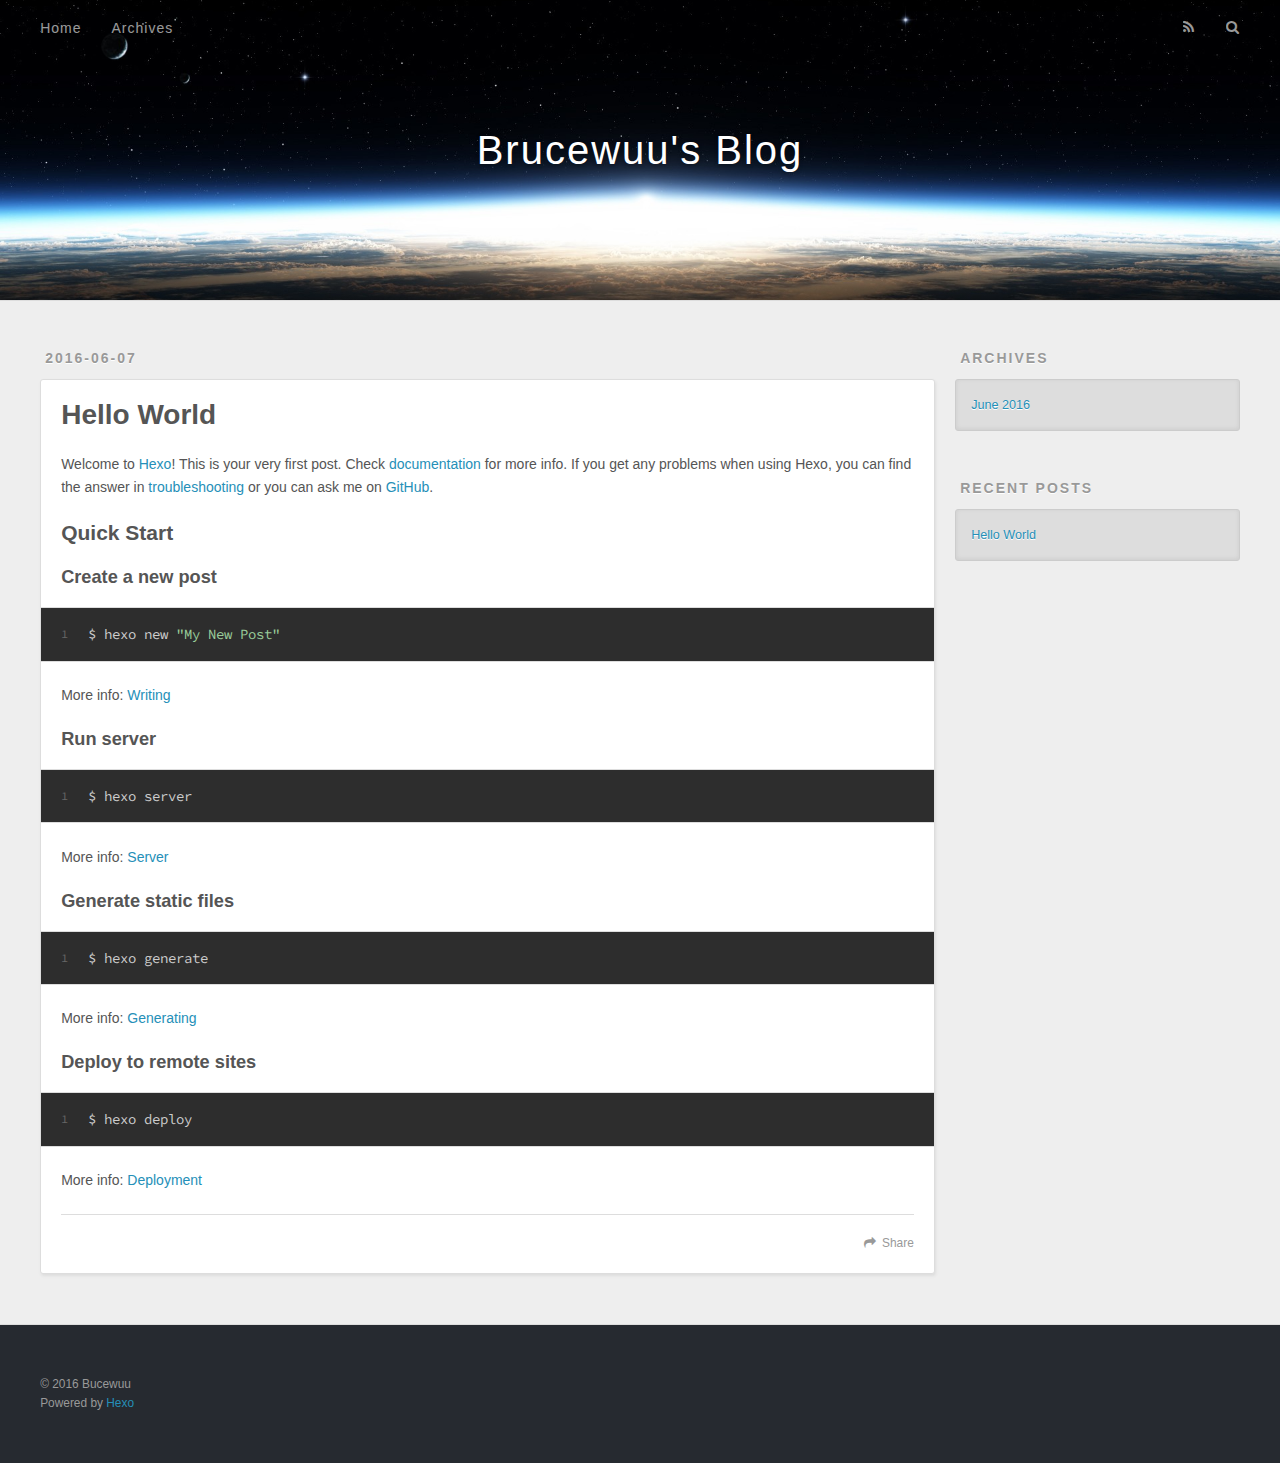
==== index.html @ 1125b3ed "Site updated: 2016-06-07 15:05:37" ====
<!DOCTYPE html>
<html>
<head>
  <meta charset="utf-8">
  
  <title>Brucewuu&#39;s Blog</title>
  <meta name="viewport" content="width=device-width, initial-scale=1, maximum-scale=1">
  <meta name="description">
<meta property="og:type" content="website">
<meta property="og:title" content="Brucewuu's Blog">
<meta property="og:url" content="http://yoursite.com/index.html">
<meta property="og:site_name" content="Brucewuu's Blog">
<meta property="og:description">
<meta name="twitter:card" content="summary">
<meta name="twitter:title" content="Brucewuu's Blog">
<meta name="twitter:description">
  
    <link rel="alternate" href="/atom.xml" title="Brucewuu&#39;s Blog" type="application/atom+xml">
  
  
    <link rel="icon" href="/favicon.png">
  
  
    <link href="//fonts.googleapis.com/css?family=Source+Code+Pro" rel="stylesheet" type="text/css">
  
  <link rel="stylesheet" href="/css/style.css">
  

</head>

<body>
  <div id="container">
    <div id="wrap">
      <header id="header">
  <div id="banner"></div>
  <div id="header-outer" class="outer">
    <div id="header-title" class="inner">
      <h1 id="logo-wrap">
        <a href="/" id="logo">Brucewuu&#39;s Blog</a>
      </h1>
      
    </div>
    <div id="header-inner" class="inner">
      <nav id="main-nav">
        <a id="main-nav-toggle" class="nav-icon"></a>
        
          <a class="main-nav-link" href="/">Home</a>
        
          <a class="main-nav-link" href="/archives">Archives</a>
        
      </nav>
      <nav id="sub-nav">
        
          <a id="nav-rss-link" class="nav-icon" href="/atom.xml" title="RSS Feed"></a>
        
        <a id="nav-search-btn" class="nav-icon" title="Search"></a>
      </nav>
      <div id="search-form-wrap">
        <form action="//google.com/search" method="get" accept-charset="UTF-8" class="search-form"><input type="search" name="q" results="0" class="search-form-input" placeholder="Search"><button type="submit" class="search-form-submit">&#xF002;</button><input type="hidden" name="sitesearch" value="http://yoursite.com"></form>
      </div>
    </div>
  </div>
</header>
      <div class="outer">
        <section id="main">
  
    <article id="post-hello-world" class="article article-type-post" itemscope itemprop="blogPost">
  <div class="article-meta">
    <a href="/2016/06/07/hello-world/" class="article-date">
  <time datetime="2016-06-07T06:41:32.000Z" itemprop="datePublished">2016-06-07</time>
</a>
    
  </div>
  <div class="article-inner">
    
    
      <header class="article-header">
        
  
    <h1 itemprop="name">
      <a class="article-title" href="/2016/06/07/hello-world/">Hello World</a>
    </h1>
  

      </header>
    
    <div class="article-entry" itemprop="articleBody">
      
        <p>Welcome to <a href="https://hexo.io/" target="_blank" rel="external">Hexo</a>! This is your very first post. Check <a href="https://hexo.io/docs/" target="_blank" rel="external">documentation</a> for more info. If you get any problems when using Hexo, you can find the answer in <a href="https://hexo.io/docs/troubleshooting.html" target="_blank" rel="external">troubleshooting</a> or you can ask me on <a href="https://github.com/hexojs/hexo/issues" target="_blank" rel="external">GitHub</a>.</p>
<h2 id="Quick-Start"><a href="#Quick-Start" class="headerlink" title="Quick Start"></a>Quick Start</h2><h3 id="Create-a-new-post"><a href="#Create-a-new-post" class="headerlink" title="Create a new post"></a>Create a new post</h3><figure class="highlight bash"><table><tr><td class="gutter"><pre><span class="line">1</span><br></pre></td><td class="code"><pre><span class="line">$ hexo new <span class="string">"My New Post"</span></span><br></pre></td></tr></table></figure>
<p>More info: <a href="https://hexo.io/docs/writing.html" target="_blank" rel="external">Writing</a></p>
<h3 id="Run-server"><a href="#Run-server" class="headerlink" title="Run server"></a>Run server</h3><figure class="highlight bash"><table><tr><td class="gutter"><pre><span class="line">1</span><br></pre></td><td class="code"><pre><span class="line">$ hexo server</span><br></pre></td></tr></table></figure>
<p>More info: <a href="https://hexo.io/docs/server.html" target="_blank" rel="external">Server</a></p>
<h3 id="Generate-static-files"><a href="#Generate-static-files" class="headerlink" title="Generate static files"></a>Generate static files</h3><figure class="highlight bash"><table><tr><td class="gutter"><pre><span class="line">1</span><br></pre></td><td class="code"><pre><span class="line">$ hexo generate</span><br></pre></td></tr></table></figure>
<p>More info: <a href="https://hexo.io/docs/generating.html" target="_blank" rel="external">Generating</a></p>
<h3 id="Deploy-to-remote-sites"><a href="#Deploy-to-remote-sites" class="headerlink" title="Deploy to remote sites"></a>Deploy to remote sites</h3><figure class="highlight bash"><table><tr><td class="gutter"><pre><span class="line">1</span><br></pre></td><td class="code"><pre><span class="line">$ hexo deploy</span><br></pre></td></tr></table></figure>
<p>More info: <a href="https://hexo.io/docs/deployment.html" target="_blank" rel="external">Deployment</a></p>

      
    </div>
    <footer class="article-footer">
      <a data-url="http://yoursite.com/2016/06/07/hello-world/" data-id="cip53qrwa0000p4lyoh56j1ea" class="article-share-link">Share</a>
      
      
    </footer>
  </div>
  
</article>


  

</section>
        
          <aside id="sidebar">
  
    

  
    

  
    
  
    
  <div class="widget-wrap">
    <h3 class="widget-title">Archives</h3>
    <div class="widget">
      <ul class="archive-list"><li class="archive-list-item"><a class="archive-list-link" href="/archives/2016/06/">June 2016</a></li></ul>
    </div>
  </div>


  
    
  <div class="widget-wrap">
    <h3 class="widget-title">Recent Posts</h3>
    <div class="widget">
      <ul>
        
          <li>
            <a href="/2016/06/07/hello-world/">Hello World</a>
          </li>
        
      </ul>
    </div>
  </div>

  
</aside>
        
      </div>
      <footer id="footer">
  
  <div class="outer">
    <div id="footer-info" class="inner">
      &copy; 2016 Bucewuu<br>
      Powered by <a href="http://hexo.io/" target="_blank">Hexo</a>
    </div>
  </div>
</footer>
    </div>
    <nav id="mobile-nav">
  
    <a href="/" class="mobile-nav-link">Home</a>
  
    <a href="/archives" class="mobile-nav-link">Archives</a>
  
</nav>
    

<script src="//ajax.googleapis.com/ajax/libs/jquery/2.0.3/jquery.min.js"></script>


  <link rel="stylesheet" href="/fancybox/jquery.fancybox.css">
  <script src="/fancybox/jquery.fancybox.pack.js"></script>


<script src="/js/script.js"></script>

  </div>
</body>
</html>
---- css/style.css ----
body {
  width: 100%;
}
body:before,
body:after {
  content: "";
  display: table;
}
body:after {
  clear: both;
}
html,
body,
div,
span,
applet,
object,
iframe,
h1,
h2,
h3,
h4,
h5,
h6,
p,
blockquote,
pre,
a,
abbr,
acronym,
address,
big,
cite,
code,
del,
dfn,
em,
img,
ins,
kbd,
q,
s,
samp,
small,
strike,
strong,
sub,
sup,
tt,
var,
dl,
dt,
dd,
ol,
ul,
li,
fieldset,
form,
label,
legend,
table,
caption,
tbody,
tfoot,
thead,
tr,
th,
td {
  margin: 0;
  padding: 0;
  border: 0;
  outline: 0;
  font-weight: inherit;
  font-style: inherit;
  font-family: inherit;
  font-size: 100%;
  vertical-align: baseline;
}
body {
  line-height: 1;
  color: #000;
  background: #fff;
}
ol,
ul {
  list-style: none;
}
table {
  border-collapse: separate;
  border-spacing: 0;
  vertical-align: middle;
}
caption,
th,
td {
  text-align: left;
  font-weight: normal;
  vertical-align: middle;
}
a img {
  border: none;
}
input,
button {
  margin: 0;
  padding: 0;
}
input::-moz-focus-inner,
button::-moz-focus-inner {
  border: 0;
  padding: 0;
}
@font-face {
  font-family: FontAwesome;
  font-style: normal;
  font-weight: normal;
  src: url("fonts/fontawesome-webfont.eot?v=#4.0.3");
  src: url("fonts/fontawesome-webfont.eot?#iefix&v=#4.0.3") format("embedded-opentype"), url("fonts/fontawesome-webfont.woff?v=#4.0.3") format("woff"), url("fonts/fontawesome-webfont.ttf?v=#4.0.3") format("truetype"), url("fonts/fontawesome-webfont.svg#fontawesomeregular?v=#4.0.3") format("svg");
}
html,
body,
#container {
  height: 100%;
}
body {
  background: #eee;
  font: 14px "Helvetica Neue", Helvetica, Arial, sans-serif;
  -webkit-text-size-adjust: 100%;
}
.outer {
  max-width: 1220px;
  margin: 0 auto;
  padding: 0 20px;
}
.outer:before,
.outer:after {
  content: "";
  display: table;
}
.outer:after {
  clear: both;
}
.inner {
  display: inline;
  float: left;
  width: 98.33333333333333%;
  margin: 0 0.833333333333333%;
}
.left,
.alignleft {
  float: left;
}
.right,
.alignright {
  float: right;
}
.clear {
  clear: both;
}
#container {
  position: relative;
}
.mobile-nav-on {
  overflow: hidden;
}
#wrap {
  height: 100%;
  width: 100%;
  position: absolute;
  top: 0;
  left: 0;
  -webkit-transition: 0.2s ease-out;
  -moz-transition: 0.2s ease-out;
  -ms-transition: 0.2s ease-out;
  transition: 0.2s ease-out;
  z-index: 1;
  background: #eee;
}
.mobile-nav-on #wrap {
  left: 280px;
}
@media screen and (min-width: 768px) {
  #main {
    display: inline;
    float: left;
    width: 73.33333333333333%;
    margin: 0 0.833333333333333%;
  }
}
.article-date,
.article-category-link,
.archive-year,
.widget-title {
  text-decoration: none;
  text-transform: uppercase;
  letter-spacing: 2px;
  color: #999;
  margin-bottom: 1em;
  margin-left: 5px;
  line-height: 1em;
  text-shadow: 0 1px #fff;
  font-weight: bold;
}
.article-inner,
.archive-article-inner {
  background: #fff;
  -webkit-box-shadow: 1px 2px 3px #ddd;
  box-shadow: 1px 2px 3px #ddd;
  border: 1px solid #ddd;
  -webkit-border-radius: 3px;
  border-radius: 3px;
}
.article-entry h1,
.widget h1 {
  font-size: 2em;
}
.article-entry h2,
.widget h2 {
  font-size: 1.5em;
}
.article-entry h3,
.widget h3 {
  font-size: 1.3em;
}
.article-entry h4,
.widget h4 {
  font-size: 1.2em;
}
.article-entry h5,
.widget h5 {
  font-size: 1em;
}
.article-entry h6,
.widget h6 {
  font-size: 1em;
  color: #999;
}
.article-entry hr,
.widget hr {
  border: 1px dashed #ddd;
}
.article-entry strong,
.widget strong {
  font-weight: bold;
}
.article-entry em,
.widget em,
.article-entry cite,
.widget cite {
  font-style: italic;
}
.article-entry sup,
.widget sup,
.article-entry sub,
.widget sub {
  font-size: 0.75em;
  line-height: 0;
  position: relative;
  vertical-align: baseline;
}
.article-entry sup,
.widget sup {
  top: -0.5em;
}
.article-entry sub,
.widget sub {
  bottom: -0.2em;
}
.article-entry small,
.widget small {
  font-size: 0.85em;
}
.article-entry acronym,
.widget acronym,
.article-entry abbr,
.widget abbr {
  border-bottom: 1px dotted;
}
.article-entry ul,
.widget ul,
.article-entry ol,
.widget ol,
.article-entry dl,
.widget dl {
  margin: 0 20px;
  line-height: 1.6em;
}
.article-entry ul ul,
.widget ul ul,
.article-entry ol ul,
.widget ol ul,
.article-entry ul ol,
.widget ul ol,
.article-entry ol ol,
.widget ol ol {
  margin-top: 0;
  margin-bottom: 0;
}
.article-entry ul,
.widget ul {
  list-style: disc;
}
.article-entry ol,
.widget ol {
  list-style: decimal;
}
.article-entry dt,
.widget dt {
  font-weight: bold;
}
#header {
  height: 300px;
  position: relative;
  border-bottom: 1px solid #ddd;
}
#header:before,
#header:after {
  content: "";
  position: absolute;
  left: 0;
  right: 0;
  height: 40px;
}
#header:before {
  top: 0;
  background: -webkit-linear-gradient(rgba(0,0,0,0.2), transparent);
  background: -moz-linear-gradient(rgba(0,0,0,0.2), transparent);
  background: -ms-linear-gradient(rgba(0,0,0,0.2), transparent);
  background: linear-gradient(rgba(0,0,0,0.2), transparent);
}
#header:after {
  bottom: 0;
  background: -webkit-linear-gradient(transparent, rgba(0,0,0,0.2));
  background: -moz-linear-gradient(transparent, rgba(0,0,0,0.2));
  background: -ms-linear-gradient(transparent, rgba(0,0,0,0.2));
  background: linear-gradient(transparent, rgba(0,0,0,0.2));
}
#header-outer {
  height: 100%;
  position: relative;
}
#header-inner {
  position: relative;
  overflow: hidden;
}
#banner {
  position: absolute;
  top: 0;
  left: 0;
  width: 100%;
  height: 100%;
  background: url("images/banner.jpg") center #000;
  -webkit-background-size: cover;
  -moz-background-size: cover;
  background-size: cover;
  z-index: -1;
}
#header-title {
  text-align: center;
  height: 40px;
  position: absolute;
  top: 50%;
  left: 0;
  margin-top: -20px;
}
#logo,
#subtitle {
  text-decoration: none;
  color: #fff;
  font-weight: 300;
  text-shadow: 0 1px 4px rgba(0,0,0,0.3);
}
#logo {
  font-size: 40px;
  line-height: 40px;
  letter-spacing: 2px;
}
#subtitle {
  font-size: 16px;
  line-height: 16px;
  letter-spacing: 1px;
}
#subtitle-wrap {
  margin-top: 16px;
}
#main-nav {
  float: left;
  margin-left: -15px;
}
.nav-icon,
.main-nav-link {
  float: left;
  color: #fff;
  opacity: 0.6;
  text-decoration: none;
  text-shadow: 0 1px rgba(0,0,0,0.2);
  -webkit-transition: opacity 0.2s;
  -moz-transition: opacity 0.2s;
  -ms-transition: opacity 0.2s;
  transition: opacity 0.2s;
  display: block;
  padding: 20px 15px;
}
.nav-icon:hover,
.main-nav-link:hover {
  opacity: 1;
}
.nav-icon {
  font-family: FontAwesome;
  text-align: center;
  font-size: 14px;
  width: 14px;
  height: 14px;
  padding: 20px 15px;
  position: relative;
  cursor: pointer;
}
.main-nav-link {
  font-weight: 300;
  letter-spacing: 1px;
}
@media screen and (max-width: 479px) {
  .main-nav-link {
    display: none;
  }
}
#main-nav-toggle {
  display: none;
}
#main-nav-toggle:before {
  content: "\f0c9";
}
@media screen and (max-width: 479px) {
  #main-nav-toggle {
    display: block;
  }
}
#sub-nav {
  float: right;
  margin-right: -15px;
}
#nav-rss-link:before {
  content: "\f09e";
}
#nav-search-btn:before {
  content: "\f002";
}
#search-form-wrap {
  position: absolute;
  top: 15px;
  width: 150px;
  height: 30px;
  right: -150px;
  opacity: 0;
  -webkit-transition: 0.2s ease-out;
  -moz-transition: 0.2s ease-out;
  -ms-transition: 0.2s ease-out;
  transition: 0.2s ease-out;
}
#search-form-wrap.on {
  opacity: 1;
  right: 0;
}
@media screen and (max-width: 479px) {
  #search-form-wrap {
    width: 100%;
    right: -100%;
  }
}
.search-form {
  position: absolute;
  top: 0;
  left: 0;
  right: 0;
  background: #fff;
  padding: 5px 15px;
  -webkit-border-radius: 15px;
  border-radius: 15px;
  -webkit-box-shadow: 0 0 10px rgba(0,0,0,0.3);
  box-shadow: 0 0 10px rgba(0,0,0,0.3);
}
.search-form-input {
  border: none;
  background: none;
  color: #555;
  width: 100%;
  font: 13px "Helvetica Neue", Helvetica, Arial, sans-serif;
  outline: none;
}
.search-form-input::-webkit-search-results-decoration,
.search-form-input::-webkit-search-cancel-button {
  -webkit-appearance: none;
}
.search-form-submit {
  position: absolute;
  top: 50%;
  right: 10px;
  margin-top: -7px;
  font: 13px FontAwesome;
  border: none;
  background: none;
  color: #bbb;
  cursor: pointer;
}
.search-form-submit:hover,
.search-form-submit:focus {
  color: #777;
}
.article {
  margin: 50px 0;
}
.article-inner {
  overflow: hidden;
}
.article-meta:before,
.article-meta:after {
  content: "";
  display: table;
}
.article-meta:after {
  clear: both;
}
.article-date {
  float: left;
}
.article-category {
  float: left;
  line-height: 1em;
  color: #ccc;
  text-shadow: 0 1px #fff;
  margin-left: 8px;
}
.article-category:before {
  content: "\2022";
}
.article-category-link {
  margin: 0 12px 1em;
}
.article-header {
  padding: 20px 20px 0;
}
.article-title {
  text-decoration: none;
  font-size: 2em;
  font-weight: bold;
  color: #555;
  line-height: 1.1em;
  -webkit-transition: color 0.2s;
  -moz-transition: color 0.2s;
  -ms-transition: color 0.2s;
  transition: color 0.2s;
}
a.article-title:hover {
  color: #258fb8;
}
.article-entry {
  color: #555;
  padding: 0 20px;
}
.article-entry:before,
.article-entry:after {
  content: "";
  display: table;
}
.article-entry:after {
  clear: both;
}
.article-entry p,
.article-entry table {
  line-height: 1.6em;
  margin: 1.6em 0;
}
.article-entry h1,
.article-entry h2,
.article-entry h3,
.article-entry h4,
.article-entry h5,
.article-entry h6 {
  font-weight: bold;
}
.article-entry h1,
.article-entry h2,
.article-entry h3,
.article-entry h4,
.article-entry h5,
.article-entry h6 {
  line-height: 1.1em;
  margin: 1.1em 0;
}
.article-entry a {
  color: #258fb8;
  text-decoration: none;
}
.article-entry a:hover {
  text-decoration: underline;
}
.article-entry ul,
.article-entry ol,
.article-entry dl {
  margin-top: 1.6em;
  margin-bottom: 1.6em;
}
.article-entry img,
.article-entry video {
  max-width: 100%;
  height: auto;
  display: block;
  margin: auto;
}
.article-entry iframe {
  border: none;
}
.article-entry table {
  width: 100%;
  border-collapse: collapse;
  border-spacing: 0;
}
.article-entry th {
  font-weight: bold;
  border-bottom: 3px solid #ddd;
  padding-bottom: 0.5em;
}
.article-entry td {
  border-bottom: 1px solid #ddd;
  padding: 10px 0;
}
.article-entry blockquote {
  font-family: Georgia, "Times New Roman", serif;
  font-size: 1.4em;
  margin: 1.6em 20px;
  text-align: center;
}
.article-entry blockquote footer {
  font-size: 14px;
  margin: 1.6em 0;
  font-family: "Helvetica Neue", Helvetica, Arial, sans-serif;
}
.article-entry blockquote footer cite:before {
  content: "—";
  padding: 0 0.5em;
}
.article-entry .pullquote {
  text-align: left;
  width: 45%;
  margin: 0;
}
.article-entry .pullquote.left {
  margin-left: 0.5em;
  margin-right: 1em;
}
.article-entry .pullquote.right {
  margin-right: 0.5em;
  margin-left: 1em;
}
.article-entry .caption {
  color: #999;
  display: block;
  font-size: 0.9em;
  margin-top: 0.5em;
  position: relative;
  text-align: center;
}
.article-entry .video-container {
  position: relative;
  padding-top: 56.25%;
  height: 0;
  overflow: hidden;
}
.article-entry .video-container iframe,
.article-entry .video-container object,
.article-entry .video-container embed {
  position: absolute;
  top: 0;
  left: 0;
  width: 100%;
  height: 100%;
  margin-top: 0;
}
.article-more-link a {
  display: inline-block;
  line-height: 1em;
  padding: 6px 15px;
  -webkit-border-radius: 15px;
  border-radius: 15px;
  background: #eee;
  color: #999;
  text-shadow: 0 1px #fff;
  text-decoration: none;
}
.article-more-link a:hover {
  background: #258fb8;
  color: #fff;
  text-decoration: none;
  text-shadow: 0 1px #1e7293;
}
.article-footer {
  font-size: 0.85em;
  line-height: 1.6em;
  border-top: 1px solid #ddd;
  padding-top: 1.6em;
  margin: 0 20px 20px;
}
.article-footer:before,
.article-footer:after {
  content: "";
  display: table;
}
.article-footer:after {
  clear: both;
}
.article-footer a {
  color: #999;
  text-decoration: none;
}
.article-footer a:hover {
  color: #555;
}
.article-tag-list-item {
  float: left;
  margin-right: 10px;
}
.article-tag-list-link:before {
  content: "#";
}
.article-comment-link {
  float: right;
}
.article-comment-link:before {
  content: "\f075";
  font-family: FontAwesome;
  padding-right: 8px;
}
.article-share-link {
  cursor: pointer;
  float: right;
  margin-left: 20px;
}
.article-share-link:before {
  content: "\f064";
  font-family: FontAwesome;
  padding-right: 6px;
}
#article-nav {
  position: relative;
}
#article-nav:before,
#article-nav:after {
  content: "";
  display: table;
}
#article-nav:after {
  clear: both;
}
@media screen and (min-width: 768px) {
  #article-nav {
    margin: 50px 0;
  }
  #article-nav:before {
    width: 8px;
    height: 8px;
    position: absolute;
    top: 50%;
    left: 50%;
    margin-top: -4px;
    margin-left: -4px;
    content: "";
    -webkit-border-radius: 50%;
    border-radius: 50%;
    background: #ddd;
    -webkit-box-shadow: 0 1px 2px #fff;
    box-shadow: 0 1px 2px #fff;
  }
}
.article-nav-link-wrap {
  text-decoration: none;
  text-shadow: 0 1px #fff;
  color: #999;
  -webkit-box-sizing: border-box;
  -moz-box-sizing: border-box;
  box-sizing: border-box;
  margin-top: 50px;
  text-align: center;
  display: block;
}
.article-nav-link-wrap:hover {
  color: #555;
}
@media screen and (min-width: 768px) {
  .article-nav-link-wrap {
    width: 50%;
    margin-top: 0;
  }
}
@media screen and (min-width: 768px) {
  #article-nav-newer {
    float: left;
    text-align: right;
    padding-right: 20px;
  }
}
@media screen and (min-width: 768px) {
  #article-nav-older {
    float: right;
    text-align: left;
    padding-left: 20px;
  }
}
.article-nav-caption {
  text-transform: uppercase;
  letter-spacing: 2px;
  color: #ddd;
  line-height: 1em;
  font-weight: bold;
}
#article-nav-newer .article-nav-caption {
  margin-right: -2px;
}
.article-nav-title {
  font-size: 0.85em;
  line-height: 1.6em;
  margin-top: 0.5em;
}
.article-share-box {
  position: absolute;
  display: none;
  background: #fff;
  -webkit-box-shadow: 1px 2px 10px rgba(0,0,0,0.2);
  box-shadow: 1px 2px 10px rgba(0,0,0,0.2);
  -webkit-border-radius: 3px;
  border-radius: 3px;
  margin-left: -145px;
  overflow: hidden;
  z-index: 1;
}
.article-share-box.on {
  display: block;
}
.article-share-input {
  width: 100%;
  background: none;
  -webkit-box-sizing: border-box;
  -moz-box-sizing: border-box;
  box-sizing: border-box;
  font: 14px "Helvetica Neue", Helvetica, Arial, sans-serif;
  padding: 0 15px;
  color: #555;
  outline: none;
  border: 1px solid #ddd;
  -webkit-border-radius: 3px 3px 0 0;
  border-radius: 3px 3px 0 0;
  height: 36px;
  line-height: 36px;
}
.article-share-links {
  background: #eee;
}
.article-share-links:before,
.article-share-links:after {
  content: "";
  display: table;
}
.article-share-links:after {
  clear: both;
}
.article-share-twitter,
.article-share-facebook,
.article-share-pinterest,
.article-share-google {
  width: 50px;
  height: 36px;
  display: block;
  float: left;
  position: relative;
  color: #999;
  text-shadow: 0 1px #fff;
}
.article-share-twitter:before,
.article-share-facebook:before,
.article-share-pinterest:before,
.article-share-google:before {
  font-size: 20px;
  font-family: FontAwesome;
  width: 20px;
  height: 20px;
  position: absolute;
  top: 50%;
  left: 50%;
  margin-top: -10px;
  margin-left: -10px;
  text-align: center;
}
.article-share-twitter:hover,
.article-share-facebook:hover,
.article-share-pinterest:hover,
.article-share-google:hover {
  color: #fff;
}
.article-share-twitter:before {
  content: "\f099";
}
.article-share-twitter:hover {
  background: #00aced;
  text-shadow: 0 1px #008abe;
}
.article-share-facebook:before {
  content: "\f09a";
}
.article-share-facebook:hover {
  background: #3b5998;
  text-shadow: 0 1px #2f477a;
}
.article-share-pinterest:before {
  content: "\f0d2";
}
.article-share-pinterest:hover {
  background: #cb2027;
  text-shadow: 0 1px #a21a1f;
}
.article-share-google:before {
  content: "\f0d5";
}
.article-share-google:hover {
  background: #dd4b39;
  text-shadow: 0 1px #be3221;
}
.article-gallery {
  background: #000;
  position: relative;
}
.article-gallery-photos {
  position: relative;
  overflow: hidden;
}
.article-gallery-img {
  display: none;
  max-width: 100%;
}
.article-gallery-img:first-child {
  display: block;
}
.article-gallery-img.loaded {
  position: absolute;
  display: block;
}
.article-gallery-img img {
  display: block;
  max-width: 100%;
  margin: 0 auto;
}
#comments {
  background: #fff;
  -webkit-box-shadow: 1px 2px 3px #ddd;
  box-shadow: 1px 2px 3px #ddd;
  padding: 20px;
  border: 1px solid #ddd;
  -webkit-border-radius: 3px;
  border-radius: 3px;
  margin: 50px 0;
}
#comments a {
  color: #258fb8;
}
.archives-wrap {
  margin: 50px 0;
}
.archives:before,
.archives:after {
  content: "";
  display: table;
}
.archives:after {
  clear: both;
}
.archive-year-wrap {
  margin-bottom: 1em;
}
.archives {
  -webkit-column-gap: 10px;
  -moz-column-gap: 10px;
  column-gap: 10px;
}
@media screen and (min-width: 480px) and (max-width: 767px) {
  .archives {
    -webkit-column-count: 2;
    -moz-column-count: 2;
    column-count: 2;
  }
}
@media screen and (min-width: 768px) {
  .archives {
    -webkit-column-count: 3;
    -moz-column-count: 3;
    column-count: 3;
  }
}
.archive-article {
  -webkit-column-break-inside: avoid;
  page-break-inside: avoid;
  overflow: hidden;
  break-inside: avoid-column;
}
.archive-article-inner {
  padding: 10px;
  margin-bottom: 15px;
}
.archive-article-title {
  text-decoration: none;
  font-weight: bold;
  color: #555;
  -webkit-transition: color 0.2s;
  -moz-transition: color 0.2s;
  -ms-transition: color 0.2s;
  transition: color 0.2s;
  line-height: 1.6em;
}
.archive-article-title:hover {
  color: #258fb8;
}
.archive-article-footer {
  margin-top: 1em;
}
.archive-article-date {
  color: #999;
  text-decoration: none;
  font-size: 0.85em;
  line-height: 1em;
  margin-bottom: 0.5em;
  display: block;
}
#page-nav {
  margin: 50px auto;
  background: #fff;
  -webkit-box-shadow: 1px 2px 3px #ddd;
  box-shadow: 1px 2px 3px #ddd;
  border: 1px solid #ddd;
  -webkit-border-radius: 3px;
  border-radius: 3px;
  text-align: center;
  color: #999;
  overflow: hidden;
}
#page-nav:before,
#page-nav:after {
  content: "";
  display: table;
}
#page-nav:after {
  clear: both;
}
#page-nav a,
#page-nav span {
  padding: 10px 20px;
  line-height: 1;
  height: 2ex;
}
#page-nav a {
  color: #999;
  text-decoration: none;
}
#page-nav a:hover {
  background: #999;
  color: #fff;
}
#page-nav .prev {
  float: left;
}
#page-nav .next {
  float: right;
}
#page-nav .page-number {
  display: inline-block;
}
@media screen and (max-width: 479px) {
  #page-nav .page-number {
    display: none;
  }
}
#page-nav .current {
  color: #555;
  font-weight: bold;
}
#page-nav .space {
  color: #ddd;
}
#footer {
  background: #262a30;
  padding: 50px 0;
  border-top: 1px solid #ddd;
  color: #999;
}
#footer a {
  color: #258fb8;
  text-decoration: none;
}
#footer a:hover {
  text-decoration: underline;
}
#footer-info {
  line-height: 1.6em;
  font-size: 0.85em;
}
.article-entry pre,
.article-entry .highlight {
  background: #2d2d2d;
  margin: 0 -20px;
  padding: 15px 20px;
  border-style: solid;
  border-color: #ddd;
  border-width: 1px 0;
  overflow: auto;
  color: #ccc;
  line-height: 22.400000000000002px;
}
.article-entry .highlight .gutter pre,
.article-entry .gist .gist-file .gist-data .line-numbers {
  color: #666;
  font-size: 0.85em;
}
.article-entry pre,
.article-entry code {
  font-family: "Source Code Pro", Consolas, Monaco, Menlo, Consolas, monospace;
}
.article-entry code {
  background: #eee;
  text-shadow: 0 1px #fff;
  padding: 0 0.3em;
}
.article-entry pre code {
  background: none;
  text-shadow: none;
  padding: 0;
}
.article-entry .highlight pre {
  border: none;
  margin: 0;
  padding: 0;
}
.article-entry .highlight table {
  margin: 0;
  width: auto;
}
.article-entry .highlight td {
  border: none;
  padding: 0;
}
.article-entry .highlight figcaption {
  font-size: 0.85em;
  color: #999;
  line-height: 1em;
  margin-bottom: 1em;
}
.article-entry .highlight figcaption:before,
.article-entry .highlight figcaption:after {
  content: "";
  display: table;
}
.article-entry .highlight figcaption:after {
  clear: both;
}
.article-entry .highlight figcaption a {
  float: right;
}
.article-entry .highlight .gutter pre {
  text-align: right;
  padding-right: 20px;
}
.article-entry .highlight .line {
  height: 22.400000000000002px;
}
.article-entry .gist {
  margin: 0 -20px;
  border-style: solid;
  border-color: #ddd;
  border-width: 1px 0;
  background: #2d2d2d;
  padding: 15px 20px 15px 0;
}
.article-entry .gist .gist-file {
  border: none;
  font-family: "Source Code Pro", Consolas, Monaco, Menlo, Consolas, monospace;
  margin: 0;
}
.article-entry .gist .gist-file .gist-data {
  background: none;
  border: none;
}
.article-entry .gist .gist-file .gist-data .line-numbers {
  background: none;
  border: none;
  padding: 0 20px 0 0;
}
.article-entry .gist .gist-file .gist-data .line-data {
  padding: 0 !important;
}
.article-entry .gist .gist-file .highlight {
  margin: 0;
  padding: 0;
  border: none;
}
.article-entry .gist .gist-file .gist-meta {
  background: #2d2d2d;
  color: #999;
  font: 0.85em "Helvetica Neue", Helvetica, Arial, sans-serif;
  text-shadow: 0 0;
  padding: 0;
  margin-top: 1em;
  margin-left: 20px;
}
.article-entry .gist .gist-file .gist-meta a {
  color: #258fb8;
  font-weight: normal;
}
.article-entry .gist .gist-file .gist-meta a:hover {
  text-decoration: underline;
}
pre .comment,
pre .title {
  color: #999;
}
pre .variable,
pre .attribute,
pre .tag,
pre .regexp,
pre .ruby .constant,
pre .xml .tag .title,
pre .xml .pi,
pre .xml .doctype,
pre .html .doctype,
pre .css .id,
pre .css .class,
pre .css .pseudo {
  color: #f2777a;
}
pre .number,
pre .preprocessor,
pre .built_in,
pre .literal,
pre .params,
pre .constant {
  color: #f99157;
}
pre .class,
pre .ruby .class .title,
pre .css .rules .attribute {
  color: #9c9;
}
pre .string,
pre .value,
pre .inheritance,
pre .header,
pre .ruby .symbol,
pre .xml .cdata {
  color: #9c9;
}
pre .css .hexcolor {
  color: #6cc;
}
pre .function,
pre .python .decorator,
pre .python .title,
pre .ruby .function .title,
pre .ruby .title .keyword,
pre .perl .sub,
pre .javascript .title,
pre .coffeescript .title {
  color: #69c;
}
pre .keyword,
pre .javascript .function {
  color: #c9c;
}
@media screen and (max-width: 479px) {
  #mobile-nav {
    position: absolute;
    top: 0;
    left: 0;
    width: 280px;
    height: 100%;
    background: #191919;
    border-right: 1px solid #fff;
  }
}
@media screen and (max-width: 479px) {
  .mobile-nav-link {
    display: block;
    color: #999;
    text-decoration: none;
    padding: 15px 20px;
    font-weight: bold;
  }
  .mobile-nav-link:hover {
    color: #fff;
  }
}
@media screen and (min-width: 768px) {
  #sidebar {
    display: inline;
    float: left;
    width: 23.333333333333332%;
    margin: 0 0.833333333333333%;
  }
}
.widget-wrap {
  margin: 50px 0;
}
.widget {
  color: #777;
  text-shadow: 0 1px #fff;
  background: #ddd;
  -webkit-box-shadow: 0 -1px 4px #ccc inset;
  box-shadow: 0 -1px 4px #ccc inset;
  border: 1px solid #ccc;
  padding: 15px;
  -webkit-border-radius: 3px;
  border-radius: 3px;
}
.widget a {
  color: #258fb8;
  text-decoration: none;
}
.widget a:hover {
  text-decoration: underline;
}
.widget ul ul,
.widget ol ul,
.widget dl ul,
.widget ul ol,
.widget ol ol,
.widget dl ol,
.widget ul dl,
.widget ol dl,
.widget dl dl {
  margin-left: 15px;
  list-style: disc;
}
.widget {
  line-height: 1.6em;
  word-wrap: break-word;
  font-size: 0.9em;
}
.widget ul,
.widget ol {
  list-style: none;
  margin: 0;
}
.widget ul ul,
.widget ol ul,
.widget ul ol,
.widget ol ol {
  margin: 0 20px;
}
.widget ul ul,
.widget ol ul {
  list-style: disc;
}
.widget ul ol,
.widget ol ol {
  list-style: decimal;
}
.category-list-count,
.tag-list-count,
.archive-list-count {
  padding-left: 5px;
  color: #999;
  font-size: 0.85em;
}
.category-list-count:before,
.tag-list-count:before,
.archive-list-count:before {
  content: "(";
}
.category-list-count:after,
.tag-list-count:after,
.archive-list-count:after {
  content: ")";
}
.tagcloud a {
  margin-right: 5px;
  display: inline-block;
}
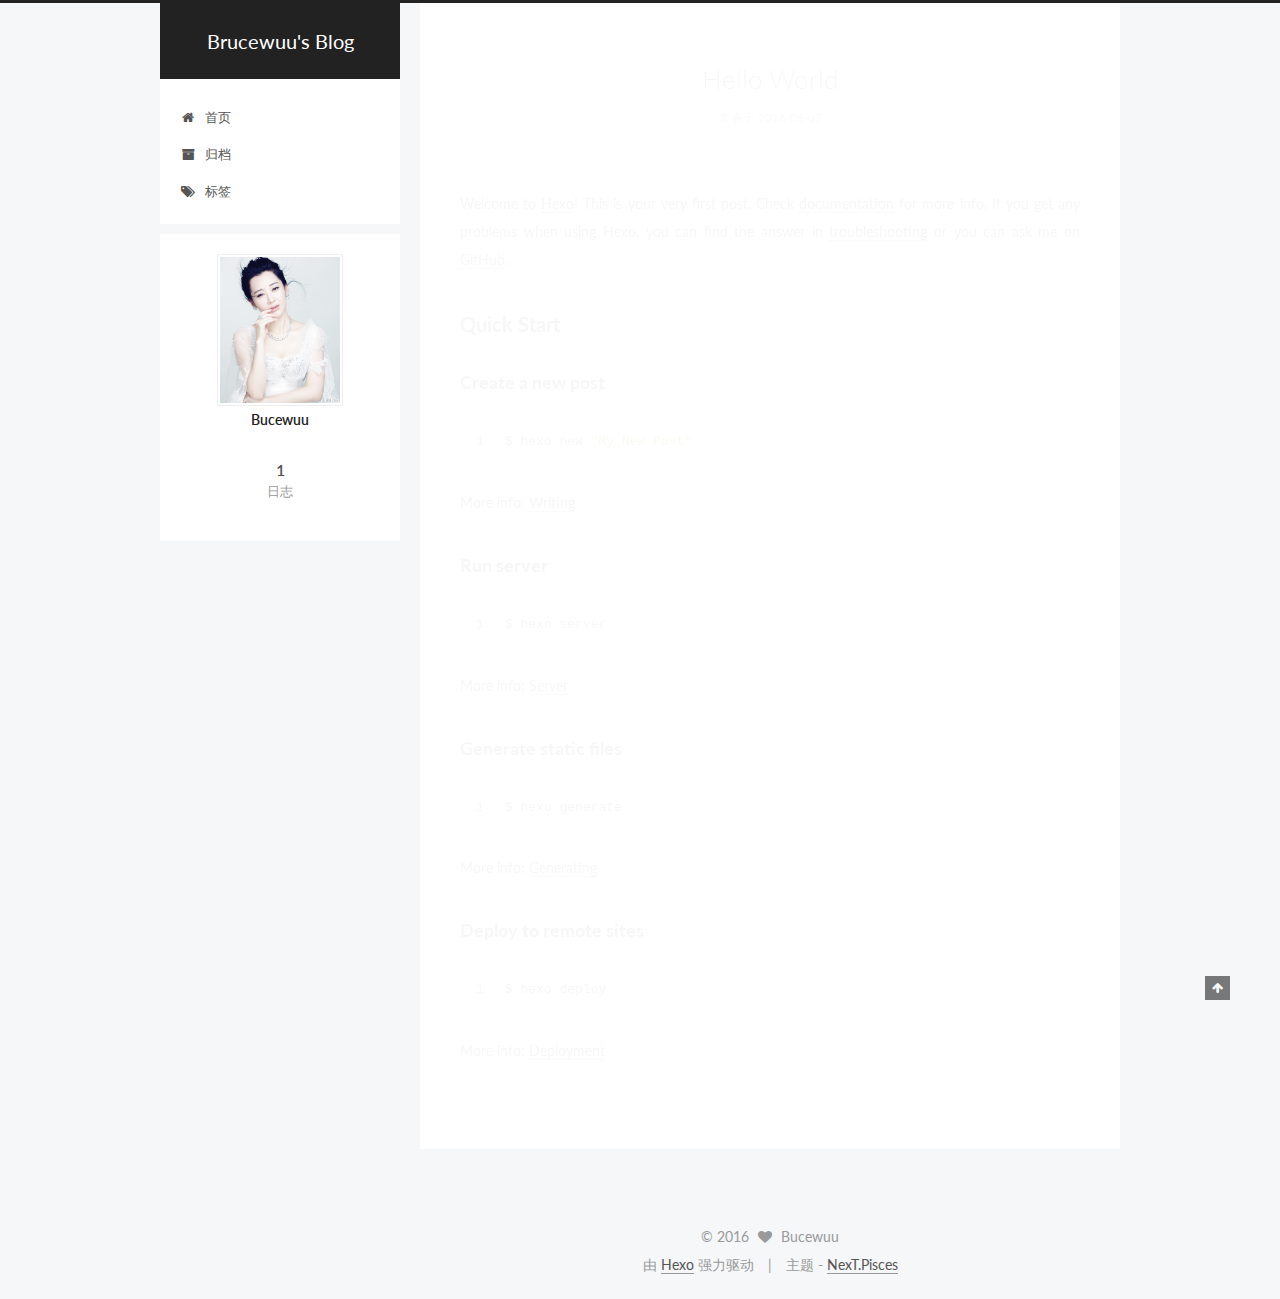
==== commit c10861bc: "Site updated: 2016-06-07 17:41:15" ====
--- a/index.html
+++ b/index.html
@@ -1,11 +1,90 @@
-<!DOCTYPE html>
-<html>
+<!doctype html>
+
+
+
+  
+
+
+<html class="theme-next pisces use-motion">
 <head>
-  <meta charset="utf-8">
-  
-  <title>Brucewuu&#39;s Blog</title>
-  <meta name="viewport" content="width=device-width, initial-scale=1, maximum-scale=1">
-  <meta name="description">
+  <meta charset="UTF-8"/>
+<meta http-equiv="X-UA-Compatible" content="IE=edge,chrome=1" />
+<meta name="viewport" content="width=device-width, initial-scale=1, maximum-scale=1"/>
+
+
+
+<meta http-equiv="Cache-Control" content="no-transform" />
+<meta http-equiv="Cache-Control" content="no-siteapp" />
+
+
+
+
+
+
+
+
+
+
+
+
+  
+  
+  <link href="/vendors/fancybox/source/jquery.fancybox.css?v=2.1.5" rel="stylesheet" type="text/css" />
+
+
+
+
+  
+  
+  
+  
+
+  
+    
+    
+  
+
+  
+
+  
+
+  
+
+  
+
+  
+    
+    
+    <link href="//fonts.googleapis.com/css?family=Lato:300,300italic,400,400italic,700,700italic&subset=latin,latin-ext" rel="stylesheet" type="text/css">
+  
+
+
+
+
+
+
+<link href="/vendors/font-awesome/css/font-awesome.min.css?v=4.4.0" rel="stylesheet" type="text/css" />
+
+<link href="/css/main.css?v=5.0.1" rel="stylesheet" type="text/css" />
+
+
+  <meta name="keywords" content="Hexo, NexT" />
+
+
+
+
+
+
+
+
+  <link rel="shortcut icon" type="image/x-icon" href="/favicon.ico?v=5.0.1" />
+
+
+
+
+
+
+<meta name="description">
 <meta property="og:type" content="website">
 <meta property="og:title" content="Brucewuu's Blog">
 <meta property="og:url" content="http://yoursite.com/index.html">
@@ -14,79 +93,196 @@
 <meta name="twitter:card" content="summary">
 <meta name="twitter:title" content="Brucewuu's Blog">
 <meta name="twitter:description">
-  
-    <link rel="alternate" href="/atom.xml" title="Brucewuu&#39;s Blog" type="application/atom+xml">
-  
-  
-    <link rel="icon" href="/favicon.png">
-  
-  
-    <link href="//fonts.googleapis.com/css?family=Source+Code+Pro" rel="stylesheet" type="text/css">
-  
-  <link rel="stylesheet" href="/css/style.css">
-  
-
+
+
+
+<script type="text/javascript" id="hexo.configuration">
+  var NexT = window.NexT || {};
+  var CONFIG = {
+    scheme: 'Pisces',
+    sidebar: {"position":"left","display":"post"},
+    fancybox: true,
+    motion: true,
+    duoshuo: {
+      userId: 0,
+      author: '博主'
+    }
+  };
+</script>
+
+
+
+
+  <link rel="canonical" href="http://yoursite.com/"/>
+
+  <title> Brucewuu's Blog </title>
 </head>
 
-<body>
-  <div id="container">
-    <div id="wrap">
-      <header id="header">
-  <div id="banner"></div>
-  <div id="header-outer" class="outer">
-    <div id="header-title" class="inner">
-      <h1 id="logo-wrap">
-        <a href="/" id="logo">Brucewuu&#39;s Blog</a>
-      </h1>
-      
-    </div>
-    <div id="header-inner" class="inner">
-      <nav id="main-nav">
-        <a id="main-nav-toggle" class="nav-icon"></a>
-        
-          <a class="main-nav-link" href="/">Home</a>
-        
-          <a class="main-nav-link" href="/archives">Archives</a>
-        
-      </nav>
-      <nav id="sub-nav">
-        
-          <a id="nav-rss-link" class="nav-icon" href="/atom.xml" title="RSS Feed"></a>
-        
-        <a id="nav-search-btn" class="nav-icon" title="Search"></a>
-      </nav>
-      <div id="search-form-wrap">
-        <form action="//google.com/search" method="get" accept-charset="UTF-8" class="search-form"><input type="search" name="q" results="0" class="search-form-input" placeholder="Search"><button type="submit" class="search-form-submit">&#xF002;</button><input type="hidden" name="sitesearch" value="http://yoursite.com"></form>
-      </div>
-    </div>
+<body itemscope itemtype="http://schema.org/WebPage" lang="zh-Hans">
+
+  
+
+
+
+
+
+
+
+
+
+
+  
+  
+    
+  
+
+  <div class="container one-collumn sidebar-position-left 
+   page-home 
+ ">
+    <div class="headband"></div>
+
+    <header id="header" class="header" itemscope itemtype="http://schema.org/WPHeader">
+      <div class="header-inner"><div class="site-meta ">
+  
+
+  <div class="custom-logo-site-title">
+    <a href="/"  class="brand" rel="start">
+      <span class="logo-line-before"><i></i></span>
+      <span class="site-title">Brucewuu's Blog</span>
+      <span class="logo-line-after"><i></i></span>
+    </a>
   </div>
-</header>
-      <div class="outer">
-        <section id="main">
-  
-    <article id="post-hello-world" class="article article-type-post" itemscope itemprop="blogPost">
-  <div class="article-meta">
-    <a href="/2016/06/07/hello-world/" class="article-date">
-  <time datetime="2016-06-07T06:41:32.000Z" itemprop="datePublished">2016-06-07</time>
-</a>
-    
-  </div>
-  <div class="article-inner">
-    
-    
-      <header class="article-header">
-        
-  
-    <h1 itemprop="name">
-      <a class="article-title" href="/2016/06/07/hello-world/">Hello World</a>
-    </h1>
-  
-
+  <p class="site-subtitle"></p>
+</div>
+
+<div class="site-nav-toggle">
+  <button>
+    <span class="btn-bar"></span>
+    <span class="btn-bar"></span>
+    <span class="btn-bar"></span>
+  </button>
+</div>
+
+<nav class="site-nav">
+  
+
+  
+    <ul id="menu" class="menu">
+      
+        
+        <li class="menu-item menu-item-home">
+          <a href="/" rel="section">
+            
+              <i class="menu-item-icon fa fa-fw fa-home"></i> <br />
+            
+            首页
+          </a>
+        </li>
+      
+        
+        <li class="menu-item menu-item-archives">
+          <a href="/archives" rel="section">
+            
+              <i class="menu-item-icon fa fa-fw fa-archive"></i> <br />
+            
+            归档
+          </a>
+        </li>
+      
+        
+        <li class="menu-item menu-item-tags">
+          <a href="/tags" rel="section">
+            
+              <i class="menu-item-icon fa fa-fw fa-tags"></i> <br />
+            
+            标签
+          </a>
+        </li>
+      
+
+      
+    </ul>
+  
+
+  
+</nav>
+
+ </div>
+    </header>
+
+    <main id="main" class="main">
+      <div class="main-inner">
+        <div class="content-wrap">
+          <div id="content" class="content">
+            
+  <section id="posts" class="posts-expand">
+    
+      
+
+  
+  
+
+  
+  
+  
+
+  <article class="post post-type-normal " itemscope itemtype="http://schema.org/Article">
+
+    
+      <header class="post-header">
+
+        
+        
+          <h1 class="post-title" itemprop="name headline">
+            
+            
+              
+                
+                <a class="post-title-link" href="/2016/06/07/hello-world/" itemprop="url">
+                  Hello World
+                </a>
+              
+            
+          </h1>
+        
+
+        <div class="post-meta">
+          <span class="post-time">
+            <span class="post-meta-item-icon">
+              <i class="fa fa-calendar-o"></i>
+            </span>
+            <span class="post-meta-item-text">发表于</span>
+            <time itemprop="dateCreated" datetime="2016-06-07T14:41:32+08:00" content="2016-06-07">
+              2016-06-07
+            </time>
+          </span>
+
+          
+
+          
+            
+          
+
+          
+
+          
+          
+
+          
+        </div>
       </header>
     
-    <div class="article-entry" itemprop="articleBody">
-      
-        <p>Welcome to <a href="https://hexo.io/" target="_blank" rel="external">Hexo</a>! This is your very first post. Check <a href="https://hexo.io/docs/" target="_blank" rel="external">documentation</a> for more info. If you get any problems when using Hexo, you can find the answer in <a href="https://hexo.io/docs/troubleshooting.html" target="_blank" rel="external">troubleshooting</a> or you can ask me on <a href="https://github.com/hexojs/hexo/issues" target="_blank" rel="external">GitHub</a>.</p>
+
+
+    <div class="post-body" itemprop="articleBody">
+
+      
+      
+
+      
+        
+          
+            <p>Welcome to <a href="https://hexo.io/" target="_blank" rel="external">Hexo</a>! This is your very first post. Check <a href="https://hexo.io/docs/" target="_blank" rel="external">documentation</a> for more info. If you get any problems when using Hexo, you can find the answer in <a href="https://hexo.io/docs/troubleshooting.html" target="_blank" rel="external">troubleshooting</a> or you can ask me on <a href="https://github.com/hexojs/hexo/issues" target="_blank" rel="external">GitHub</a>.</p>
 <h2 id="Quick-Start"><a href="#Quick-Start" class="headerlink" title="Quick Start"></a>Quick Start</h2><h3 id="Create-a-new-post"><a href="#Create-a-new-post" class="headerlink" title="Create a new post"></a>Create a new post</h3><figure class="highlight bash"><table><tr><td class="gutter"><pre><span class="line">1</span><br></pre></td><td class="code"><pre><span class="line">$ hexo new <span class="string">"My New Post"</span></span><br></pre></td></tr></table></figure>
 <p>More info: <a href="https://hexo.io/docs/writing.html" target="_blank" rel="external">Writing</a></p>
 <h3 id="Run-server"><a href="#Run-server" class="headerlink" title="Run server"></a>Run server</h3><figure class="highlight bash"><table><tr><td class="gutter"><pre><span class="line">1</span><br></pre></td><td class="code"><pre><span class="line">$ hexo server</span><br></pre></td></tr></table></figure>
@@ -96,88 +292,226 @@
 <h3 id="Deploy-to-remote-sites"><a href="#Deploy-to-remote-sites" class="headerlink" title="Deploy to remote sites"></a>Deploy to remote sites</h3><figure class="highlight bash"><table><tr><td class="gutter"><pre><span class="line">1</span><br></pre></td><td class="code"><pre><span class="line">$ hexo deploy</span><br></pre></td></tr></table></figure>
 <p>More info: <a href="https://hexo.io/docs/deployment.html" target="_blank" rel="external">Deployment</a></p>
 
+          
+        
       
     </div>
-    <footer class="article-footer">
-      <a data-url="http://yoursite.com/2016/06/07/hello-world/" data-id="cip53qrwa0000p4lyoh56j1ea" class="article-share-link">Share</a>
-      
+
+    <div>
+      
+    </div>
+
+    <div>
+      
+    </div>
+
+    <footer class="post-footer">
+      
+
+      
+
+      
+      
+        <div class="post-eof"></div>
       
     </footer>
-  </div>
-  
-</article>
-
-
-  
-
-</section>
-        
-          <aside id="sidebar">
-  
-    
-
-  
-    
-
-  
-    
-  
-    
-  <div class="widget-wrap">
-    <h3 class="widget-title">Archives</h3>
-    <div class="widget">
-      <ul class="archive-list"><li class="archive-list-item"><a class="archive-list-link" href="/archives/2016/06/">June 2016</a></li></ul>
+  </article>
+
+
+    
+  </section>
+
+  
+
+
+          </div>
+          
+
+
+          
+
+        </div>
+        
+          
+  
+  <div class="sidebar-toggle">
+    <div class="sidebar-toggle-line-wrap">
+      <span class="sidebar-toggle-line sidebar-toggle-line-first"></span>
+      <span class="sidebar-toggle-line sidebar-toggle-line-middle"></span>
+      <span class="sidebar-toggle-line sidebar-toggle-line-last"></span>
     </div>
   </div>
 
-
-  
-    
-  <div class="widget-wrap">
-    <h3 class="widget-title">Recent Posts</h3>
-    <div class="widget">
-      <ul>
-        
-          <li>
-            <a href="/2016/06/07/hello-world/">Hello World</a>
-          </li>
-        
-      </ul>
+  <aside id="sidebar" class="sidebar">
+    <div class="sidebar-inner">
+
+      
+
+      
+
+      <section class="site-overview sidebar-panel  sidebar-panel-active ">
+        <div class="site-author motion-element" itemprop="author" itemscope itemtype="http://schema.org/Person">
+          <img class="site-author-image" itemprop="image"
+               src="/uploads/xuqing.jpg"
+               alt="Bucewuu" />
+          <p class="site-author-name" itemprop="name">Bucewuu</p>
+          <p class="site-description motion-element" itemprop="description"></p>
+        </div>
+        <nav class="site-state motion-element">
+          <div class="site-state-item site-state-posts">
+            <a href="/archives">
+              <span class="site-state-item-count">1</span>
+              <span class="site-state-item-name">日志</span>
+            </a>
+          </div>
+
+          
+
+          
+
+        </nav>
+
+        
+
+        <div class="links-of-author motion-element">
+          
+        </div>
+
+        
+        
+
+        
+        
+
+      </section>
+
+      
+
+    </div>
+  </aside>
+
+
+        
+      </div>
+    </main>
+
+    <footer id="footer" class="footer">
+      <div class="footer-inner">
+        <div class="copyright" >
+  
+  &copy; 
+  <span itemprop="copyrightYear">2016</span>
+  <span class="with-love">
+    <i class="fa fa-heart"></i>
+  </span>
+  <span class="author" itemprop="copyrightHolder">Bucewuu</span>
+</div>
+
+<div class="powered-by">
+  由 <a class="theme-link" href="http://hexo.io">Hexo</a> 强力驱动
+</div>
+
+<div class="theme-info">
+  主题 -
+  <a class="theme-link" href="https://github.com/iissnan/hexo-theme-next">
+    NexT.Pisces
+  </a>
+</div>
+
+        
+
+        
+      </div>
+    </footer>
+
+    <div class="back-to-top">
+      <i class="fa fa-arrow-up"></i>
     </div>
   </div>
 
   
-</aside>
-        
-      </div>
-      <footer id="footer">
-  
-  <div class="outer">
-    <div id="footer-info" class="inner">
-      &copy; 2016 Bucewuu<br>
-      Powered by <a href="http://hexo.io/" target="_blank">Hexo</a>
-    </div>
-  </div>
-</footer>
-    </div>
-    <nav id="mobile-nav">
-  
-    <a href="/" class="mobile-nav-link">Home</a>
-  
-    <a href="/archives" class="mobile-nav-link">Archives</a>
-  
-</nav>
-    
-
-<script src="//ajax.googleapis.com/ajax/libs/jquery/2.0.3/jquery.min.js"></script>
-
-
-  <link rel="stylesheet" href="/fancybox/jquery.fancybox.css">
-  <script src="/fancybox/jquery.fancybox.pack.js"></script>
-
-
-<script src="/js/script.js"></script>
-
-  </div>
+
+<script type="text/javascript">
+  if (Object.prototype.toString.call(window.Promise) !== '[object Function]') {
+    window.Promise = null;
+  }
+</script>
+
+
+
+
+
+
+
+
+
+  
+
+
+
+  
+  <script type="text/javascript" src="/vendors/jquery/index.js?v=2.1.3"></script>
+
+  
+  <script type="text/javascript" src="/vendors/fastclick/lib/fastclick.min.js?v=1.0.6"></script>
+
+  
+  <script type="text/javascript" src="/vendors/jquery_lazyload/jquery.lazyload.js?v=1.9.7"></script>
+
+  
+  <script type="text/javascript" src="/vendors/velocity/velocity.min.js?v=1.2.1"></script>
+
+  
+  <script type="text/javascript" src="/vendors/velocity/velocity.ui.min.js?v=1.2.1"></script>
+
+  
+  <script type="text/javascript" src="/vendors/fancybox/source/jquery.fancybox.pack.js?v=2.1.5"></script>
+
+
+  
+
+
+  <script type="text/javascript" src="/js/src/utils.js?v=5.0.1"></script>
+
+  <script type="text/javascript" src="/js/src/motion.js?v=5.0.1"></script>
+
+
+
+  
+  
+
+
+  <script type="text/javascript" src="/js/src/affix.js?v=5.0.1"></script>
+
+  <script type="text/javascript" src="/js/src/schemes/pisces.js?v=5.0.1"></script>
+
+
+
+  
+
+  
+
+
+  <script type="text/javascript" src="/js/src/bootstrap.js?v=5.0.1"></script>
+
+
+
+  
+
+
+
+  
+
+
+
+
+  
+  
+  
+
+  
+
+  
+
 </body>
-</html>+</html>
--- a/css/main.css
+++ b/css/main.css
@@ -0,0 +1,2522 @@
+/* normalize.css v3.0.2 | MIT License | git.io/normalize */
+html {
+  font-family: sans-serif; /* 1 */
+  -ms-text-size-adjust: 100%; /* 2 */
+  -webkit-text-size-adjust: 100%; /* 2 */
+}
+body {
+  margin: 0;
+}
+article,
+aside,
+details,
+figcaption,
+figure,
+footer,
+header,
+hgroup,
+main,
+menu,
+nav,
+section,
+summary {
+  display: block;
+}
+audio,
+canvas,
+progress,
+video {
+  display: inline-block; /* 1 */
+  vertical-align: baseline; /* 2 */
+}
+audio:not([controls]) {
+  display: none;
+  height: 0;
+}
+[hidden],
+template {
+  display: none;
+}
+a {
+  background-color: transparent;
+}
+a:active,
+a:hover {
+  outline: 0;
+}
+abbr[title] {
+  border-bottom: 1px dotted;
+}
+b,
+strong {
+  font-weight: bold;
+}
+dfn {
+  font-style: italic;
+}
+h1 {
+  font-size: 2em;
+  margin: 0.67em 0;
+}
+mark {
+  background: #ff0;
+  color: #000;
+}
+small {
+  font-size: 80%;
+}
+sub,
+sup {
+  font-size: 75%;
+  line-height: 0;
+  position: relative;
+  vertical-align: baseline;
+}
+sup {
+  top: -0.5em;
+}
+sub {
+  bottom: -0.25em;
+}
+img {
+  border: 0;
+}
+svg:not(:root) {
+  overflow: hidden;
+}
+figure {
+  margin: 1em 40px;
+}
+hr {
+  -moz-box-sizing: content-box;
+  box-sizing: content-box;
+  height: 0;
+}
+pre {
+  overflow: auto;
+}
+code,
+kbd,
+pre,
+samp {
+  font-family: monospace, monospace;
+  font-size: 1em;
+}
+button,
+input,
+optgroup,
+select,
+textarea {
+  color: inherit; /* 1 */
+  font: inherit; /* 2 */
+  margin: 0; /* 3 */
+}
+button {
+  overflow: visible;
+}
+button,
+select {
+  text-transform: none;
+}
+button,
+html input[type="button"],
+input[type="reset"],
+input[type="submit"] {
+  -webkit-appearance: button; /* 2 */
+  cursor: pointer; /* 3 */
+}
+button[disabled],
+html input[disabled] {
+  cursor: default;
+}
+button::-moz-focus-inner,
+input::-moz-focus-inner {
+  border: 0;
+  padding: 0;
+}
+input {
+  line-height: normal;
+}
+input[type="checkbox"],
+input[type="radio"] {
+  box-sizing: border-box; /* 1 */
+  padding: 0; /* 2 */
+}
+input[type="number"]::-webkit-inner-spin-button,
+input[type="number"]::-webkit-outer-spin-button {
+  height: auto;
+}
+input[type="search"] {
+  -webkit-appearance: textfield; /* 1 */
+  -moz-box-sizing: content-box;
+  -webkit-box-sizing: content-box; /* 2 */
+  box-sizing: content-box;
+}
+input[type="search"]::-webkit-search-cancel-button,
+input[type="search"]::-webkit-search-decoration {
+  -webkit-appearance: none;
+}
+fieldset {
+  border: 1px solid #c0c0c0;
+  margin: 0 2px;
+  padding: 0.35em 0.625em 0.75em;
+}
+legend {
+  border: 0; /* 1 */
+  padding: 0; /* 2 */
+}
+textarea {
+  overflow: auto;
+}
+optgroup {
+  font-weight: bold;
+}
+table {
+  border-collapse: collapse;
+  border-spacing: 0;
+}
+td,
+th {
+  padding: 0;
+}
+::selection {
+  background: #262a30;
+  color: #fff;
+}
+body {
+  position: relative;
+  font-family: 'Lato', "PingFang SC", "Microsoft YaHei", sans-serif;
+  font-size: 14px;
+  line-height: 2;
+  color: #555;
+  background: #fff;
+}
+@media (max-width: 767px) {
+  body {
+    padding-right: 0 !important;
+  }
+}
+@media (min-width: 768px) and (max-width: 991px) {
+  body {
+    padding-right: 0 !important;
+  }
+}
+@media (min-width: 1600px) {
+  body {
+    font-size: 16px;
+  }
+}
+h1,
+h2,
+h3,
+h4,
+h5,
+h6 {
+  margin: 0;
+  padding: 0;
+  font-weight: bold;
+  line-height: 1.5;
+  font-family: 'Lato', "PingFang SC", "Microsoft YaHei", sans-serif;
+}
+h2,
+h3,
+h4,
+h5,
+h6 {
+  margin: 20px 0 15px;
+}
+h1 {
+  font-size: 22px;
+}
+@media (max-width: 767px) {
+  h1 {
+    font-size: 18px;
+  }
+}
+h2 {
+  font-size: 20px;
+}
+@media (max-width: 767px) {
+  h2 {
+    font-size: 16px;
+  }
+}
+h3 {
+  font-size: 18px;
+}
+@media (max-width: 767px) {
+  h3 {
+    font-size: 14px;
+  }
+}
+h4 {
+  font-size: 16px;
+}
+@media (max-width: 767px) {
+  h4 {
+    font-size: 12px;
+  }
+}
+h5 {
+  font-size: 14px;
+}
+@media (max-width: 767px) {
+  h5 {
+    font-size: 10px;
+  }
+}
+h6 {
+  font-size: 12px;
+}
+@media (max-width: 767px) {
+  h6 {
+    font-size: 8px;
+  }
+}
+p {
+  margin: 0 0 25px 0;
+}
+a {
+  color: #555;
+  text-decoration: none;
+  border-bottom: 1px solid #999;
+  word-wrap: break-word;
+}
+a:hover {
+  color: #222;
+  border-bottom-color: #222;
+}
+ul {
+  list-style: none;
+}
+blockquote {
+  margin: 0;
+  padding: 0;
+}
+img {
+  display: block;
+  margin: auto;
+  max-width: 100%;
+  height: auto;
+}
+hr {
+  margin: 40px 0;
+  height: 3px;
+  border: none;
+  background-color: #ddd;
+  background-image: repeating-linear-gradient(-45deg, #fff, #fff 4px, transparent 4px, transparent 8px);
+}
+blockquote {
+  padding: 0 15px;
+  color: #666;
+  border-left: 4px solid #ddd;
+}
+blockquote cite::before {
+  content: "-";
+  padding: 0 5px;
+}
+dt {
+  font-weight: 700;
+}
+dd {
+  margin: 0;
+  padding: 0;
+}
+.text-left {
+  text-align: left;
+}
+.text-center {
+  text-align: center;
+}
+.text-right {
+  text-align: right;
+}
+.text-justify {
+  text-align: justify;
+}
+.text-nowrap {
+  white-space: nowrap;
+}
+.text-lowercase {
+  text-transform: lowercase;
+}
+.text-uppercase {
+  text-transform: uppercase;
+}
+.text-capitalize {
+  text-transform: capitalize;
+}
+.center-block {
+  display: block;
+  margin-left: auto;
+  margin-right: auto;
+}
+.clearfix:before,
+.clearfix:after {
+  content: " ";
+  display: table;
+}
+.clearfix:after {
+  clear: both;
+}
+.pullquote {
+  width: 45%;
+}
+.pullquote.left {
+  float: left;
+  margin-left: 5px;
+  margin-right: 10px;
+}
+.pullquote.right {
+  float: right;
+  margin-left: 10px;
+  margin-right: 5px;
+}
+.affix.affix.affix {
+  position: fixed;
+}
+.translation {
+  margin-top: -20px;
+  font-size: 14px;
+  color: #999;
+}
+.scrollbar-measure {
+  width: 100px;
+  height: 100px;
+  overflow: scroll;
+  position: absolute;
+  top: -9999px;
+}
+.use-motion .motion-element {
+  opacity: 0;
+}
+#local-search-input {
+  padding: 3px;
+  border: none;
+  text-indent: 14px;
+  border-radius: 0;
+  width: 140px;
+  outline: none;
+  border-bottom: 1px solid #999;
+  background: inherit;
+  opacity: 0.5;
+}
+#local-search-input:focus {
+  opacity: 1;
+}
+.search-icon {
+  position: absolute;
+  top: 9px;
+}
+table {
+  margin: 20px 0;
+  width: 100%;
+  border-collapse: collapse;
+  border-spacing: 0;
+  border: 1px solid #ddd;
+  font-size: 14px;
+  table-layout: fixed;
+  word-wrap: break-all;
+}
+table>tbody>tr:nth-of-type(odd) {
+  background-color: #f9f9f9;
+}
+table>tbody>tr:hover {
+  background-color: #f5f5f5;
+}
+caption,
+th,
+td {
+  padding: 8px;
+  text-align: left;
+  vertical-align: middle;
+  font-weight: normal;
+}
+th,
+td {
+  border-bottom: 3px solid #ddd;
+  border-right: 1px solid #eee;
+}
+th {
+  padding-bottom: 10px;
+  font-weight: 700;
+}
+td {
+  border-bottom-width: 1px;
+}
+html,
+body {
+  height: 100%;
+}
+.container {
+  position: relative;
+  min-height: 100%;
+}
+.header-inner {
+  margin: 0 auto;
+  padding: 100px 0 70px;
+  width: 700px;
+}
+@media (min-width: 1600px) {
+  .container .header-inner {
+    width: 900px;
+  }
+}
+.main {
+  padding-bottom: 150px;
+}
+.main-inner {
+  margin: 0 auto;
+  width: 700px;
+}
+@media (min-width: 1600px) {
+  .container .main-inner {
+    width: 900px;
+  }
+}
+.footer {
+  position: absolute;
+  left: 0;
+  bottom: 0;
+  width: 100%;
+  min-height: 50px;
+}
+.footer-inner {
+  box-sizing: border-box;
+  margin: 20px auto;
+  width: 700px;
+}
+@media (min-width: 1600px) {
+  .container .footer-inner {
+    width: 900px;
+  }
+}
+pre,
+.highlight {
+  overflow: auto;
+  margin: 20px 0;
+  padding: 15px;
+  font-size: 13px;
+  color: #4d4d4c;
+  background: #f7f7f7;
+  line-height: 1.6;
+}
+pre,
+code {
+  font-family: consolas, Menlo, "PingFang SC", "Microsoft YaHei", monospace;
+}
+code {
+  padding: 2px 4px;
+  word-break: break-all;
+  color: #555;
+  background: #eee;
+  border-radius: 4px;
+  font-size: 13px;
+}
+pre code {
+  padding: 0;
+  color: #4d4d4c;
+  background: none;
+  text-shadow: none;
+}
+.highlight pre {
+  border: none;
+  margin: 0;
+  padding: 1px;
+}
+.highlight table {
+  margin: 0;
+  width: auto;
+  border: none;
+}
+.highlight td {
+  border: none;
+  padding: 0;
+}
+.highlight figcaption {
+  font-size: 1em;
+  color: #4d4d4c;
+  line-height: 1em;
+  margin-bottom: 1em;
+}
+.highlight figcaption:before,
+.highlight figcaption:after {
+  content: " ";
+  display: table;
+}
+.highlight figcaption:after {
+  clear: both;
+}
+.highlight figcaption a {
+  float: right;
+  color: #4d4d4c;
+}
+.highlight figcaption a:hover {
+  border-bottom-color: #4d4d4c;
+}
+.highlight .gutter pre {
+  color: #666;
+  text-align: right;
+  padding-right: 20px;
+}
+.highlight .line {
+  height: 20px;
+}
+.gist table {
+  width: auto;
+}
+.gist table td {
+  border: none;
+}
+pre .comment {
+  color: #8e908c;
+}
+pre .variable,
+pre .attribute,
+pre .tag,
+pre .regexp,
+pre .ruby .constant,
+pre .xml .tag .title,
+pre .xml .pi,
+pre .xml .doctype,
+pre .html .doctype,
+pre .css .id,
+pre .css .class,
+pre .css .pseudo {
+  color: #c82829;
+}
+pre .number,
+pre .preprocessor,
+pre .built_in,
+pre .literal,
+pre .params,
+pre .constant,
+pre .command {
+  color: #f5871f;
+}
+pre .ruby .class .title,
+pre .css .rules .attribute,
+pre .string,
+pre .value,
+pre .inheritance,
+pre .header,
+pre .ruby .symbol,
+pre .xml .cdata,
+pre .special,
+pre .number,
+pre .formula {
+  color: #718c00;
+}
+pre .title,
+pre .css .hexcolor {
+  color: #3e999f;
+}
+pre .function,
+pre .python .decorator,
+pre .python .title,
+pre .ruby .function .title,
+pre .ruby .title .keyword,
+pre .perl .sub,
+pre .javascript .title,
+pre .coffeescript .title {
+  color: #4271ae;
+}
+pre .keyword,
+pre .javascript .function {
+  color: #8959a8;
+}
+.full-image.full-image.full-image {
+  border: none;
+  max-width: 100%;
+  width: auto;
+  margin: 20px auto;
+}
+@media (min-width: 992px) {
+  .full-image.full-image.full-image {
+    max-width: none;
+    width: 126%;
+    margin: 0 -13%;
+  }
+}
+.blockquote-center,
+.page-home .post-type-quote blockquote,
+.page-post-detail .post-type-quote blockquote {
+  position: relative;
+  margin: 40px 0;
+  padding: 0;
+  border-left: none;
+  text-align: center;
+}
+.blockquote-center::before,
+.page-home .post-type-quote blockquote::before,
+.page-post-detail .post-type-quote blockquote::before,
+.blockquote-center::after,
+.page-home .post-type-quote blockquote::after,
+.page-post-detail .post-type-quote blockquote::after {
+  position: absolute;
+  content: ' ';
+  display: block;
+  width: 100%;
+  height: 24px;
+  opacity: 0.2;
+  background-repeat: no-repeat;
+  background-position: 0 -6px;
+  background-size: 22px 22px;
+}
+.blockquote-center::before,
+.page-home .post-type-quote blockquote::before,
+.page-post-detail .post-type-quote blockquote::before {
+  top: -20px;
+  background-image: url("../images/quote-l.svg");
+  border-top: 1px solid #ccc;
+}
+.blockquote-center::after,
+.page-home .post-type-quote blockquote::after,
+.page-post-detail .post-type-quote blockquote::after {
+  bottom: -20px;
+  background-image: url("../images/quote-r.svg");
+  border-bottom: 1px solid #ccc;
+  background-position: 100% 8px;
+}
+.blockquote-center p,
+.page-home .post-type-quote blockquote p,
+.page-post-detail .post-type-quote blockquote p,
+.blockquote-center div,
+.page-home .post-type-quote blockquote div,
+.page-post-detail .post-type-quote blockquote div {
+  text-align: center;
+}
+.post .post-body .group-picture img {
+  box-sizing: border-box;
+  padding: 0 3px;
+  border: none;
+}
+.post .group-picture-row {
+  overflow: hidden;
+  margin-top: 6px;
+}
+.post .group-picture-row:first-child {
+  margin-top: 0;
+}
+.post .group-picture-column {
+  float: left;
+}
+.page-post-detail .post-body .group-picture-column {
+  float: none;
+  margin-top: 10px;
+  width: auto !important;
+}
+.page-post-detail .post-body .group-picture-column img {
+  margin: 0 auto;
+}
+.page-archive .group-picture-container {
+  overflow: hidden;
+}
+.page-archive .group-picture-row {
+  float: left;
+}
+.page-archive .group-picture-row:first-child {
+  margin-top: 6px;
+}
+.page-archive .group-picture-column {
+  max-width: 150px;
+  max-height: 150px;
+}
+.btn {
+  display: inline-block;
+  padding: 0 20px;
+  font-size: 14px;
+  color: #fff;
+  background: #222;
+  border: 2px solid #555;
+  text-decoration: none;
+  border-radius: 0;
+  transition-property: background-color;
+  transition-duration: 0.2s;
+  transition-timing-function: ease-in-out;
+  transition-delay: 0s;
+}
+.btn:hover,
+.post-more-link .btn:hover {
+  border-color: #222;
+  color: #fff;
+  background: #222;
+}
+.btn-bar {
+  display: block;
+  width: 22px;
+  height: 2px;
+  background: #555;
+  border-radius: 1px;
+}
+.btn-bar+.btn-bar {
+  margin-top: 4px;
+}
+.pagination {
+  margin: 120px 0 40px;
+  text-align: center;
+  border-top: 1px solid #eee;
+}
+.page-number-basic,
+.pagination .prev,
+.pagination .next,
+.pagination .page-number,
+.pagination .space {
+  display: inline-block;
+  position: relative;
+  top: -1px;
+  margin: 0 10px;
+  padding: 0 10px;
+  line-height: 30px;
+}
+@media (max-width: 767px) {
+  .page-number-basic,
+  .pagination .prev,
+  .pagination .next,
+  .pagination .page-number,
+  .pagination .space {
+    margin: 0 5px;
+  }
+}
+.pagination .prev,
+.pagination .next,
+.pagination .page-number {
+  border-bottom: 0;
+  border-top: 1px solid #eee;
+  transition-property: border-color;
+  transition-duration: 0.2s;
+  transition-timing-function: ease-in-out;
+  transition-delay: 0s;
+}
+.pagination .prev:hover,
+.pagination .next:hover,
+.pagination .page-number:hover {
+  border-top-color: #222;
+}
+.pagination .space {
+  padding: 0;
+  margin: 0;
+}
+.pagination .prev {
+  margin-left: 0;
+}
+.pagination .next {
+  margin-right: 0;
+}
+.pagination .page-number.current {
+  color: #fff;
+  background: #ccc;
+  border-top-color: #ccc;
+}
+@media (max-width: 767px) {
+  .pagination {
+    border-top: none;
+  }
+  .pagination .prev,
+  .pagination .next,
+  .pagination .page-number {
+    margin-bottom: 10px;
+    border-top: 0;
+    border-bottom: 1px solid #eee;
+  }
+  .pagination .prev:hover,
+  .pagination .next:hover,
+  .pagination .page-number:hover {
+    border-bottom-color: #222;
+  }
+}
+.comments {
+  margin: 60px 20px 0;
+}
+.tag-cloud {
+  text-align: center;
+}
+.tag-cloud a {
+  display: inline-block;
+  margin: 10px;
+}
+.back-to-top {
+  box-sizing: border-box;
+  position: fixed;
+  bottom: -100px;
+  right: 50px;
+  z-index: 1050;
+  padding: 0 6px;
+  width: 25px;
+  background: #222;
+  font-size: 12px;
+  opacity: 0.6;
+  color: #fff;
+  cursor: pointer;
+  text-align: center;
+  -webkit-transform: translateZ(0);
+  transition-property: bottom;
+  transition-duration: 0.2s;
+  transition-timing-function: ease-in-out;
+  transition-delay: 0s;
+}
+@media (max-width: 767px) {
+  .back-to-top {
+    display: none;
+  }
+}
+@media (min-width: 768px) and (max-width: 991px) {
+  .back-to-top {
+    display: none;
+  }
+}
+.back-to-top.back-to-top-on {
+  bottom: 40px;
+}
+.header {
+  background: #fff;
+}
+.header-inner {
+  position: relative;
+}
+.headband {
+  height: 3px;
+  background: #222;
+}
+.site-meta {
+  margin: 0;
+  text-align: center;
+}
+@media (max-width: 767px) {
+  .site-meta {
+    text-align: center;
+  }
+}
+.brand {
+  position: relative;
+  display: inline-block;
+  padding: 0 40px;
+  color: #fff;
+  background: #222;
+  border-bottom: none;
+}
+.brand:hover {
+  color: #fff;
+}
+.logo {
+  display: inline-block;
+  margin-right: 5px;
+  line-height: 36px;
+  vertical-align: top;
+}
+.site-title {
+  display: inline-block;
+  vertical-align: top;
+  line-height: 36px;
+  font-size: 20px;
+  font-weight: normal;
+  font-family: 'Lato', "PingFang SC", "Microsoft YaHei", sans-serif;
+}
+.site-subtitle {
+  margin-top: 10px;
+  font-size: 13px;
+  color: #ddd;
+}
+.use-motion .brand {
+  opacity: 0;
+}
+.use-motion .logo,
+.use-motion .site-title,
+.use-motion .site-subtitle {
+  opacity: 0;
+  position: relative;
+  top: -10px;
+}
+.site-nav-toggle {
+  display: none;
+  position: absolute;
+  top: 10px;
+  left: 10px;
+}
+@media (max-width: 767px) {
+  .site-nav-toggle {
+    display: block;
+  }
+}
+.site-nav-toggle button {
+  margin-top: 2px;
+  padding: 9px 10px;
+  background: transparent;
+  border: none;
+}
+@media (max-width: 767px) {
+  .site-nav {
+    display: none;
+    margin: 0 -10px;
+    padding: 0 10px;
+    clear: both;
+    border-top: 1px solid #ddd;
+  }
+}
+@media (min-width: 768px) and (max-width: 991px) {
+  .site-nav {
+    display: block !important;
+  }
+}
+@media (min-width: 992px) {
+  .site-nav {
+    display: block !important;
+  }
+}
+.menu {
+  margin-top: 20px;
+  padding-left: 0;
+  text-align: center;
+}
+.menu .menu-item {
+  display: inline-block;
+  margin: 0 10px;
+}
+@media screen and (max-width: 767px) {
+  .menu .menu-item {
+    margin-top: 10px;
+  }
+}
+.menu .menu-item a {
+  display: block;
+  font-size: 13px;
+  text-transform: capitalize;
+  line-height: inherit;
+  border-bottom: 1px solid transparent;
+  transition-property: border-color;
+  transition-duration: 0.2s;
+  transition-timing-function: ease-in-out;
+  transition-delay: 0s;
+}
+.menu .menu-item a:hover,
+.menu-item-active a {
+  border-bottom-color: #222;
+}
+.menu .menu-item .fa {
+  margin-right: 5px;
+}
+.use-motion .menu-item {
+  opacity: 0;
+}
+.post-body {
+  font-family: 'Lato', "PingFang SC", "Microsoft YaHei", sans-serif;
+}
+@media (max-width: 767px) {
+  .post-body {
+    word-break: break-word;
+  }
+}
+.post-body .fancybox img {
+  display: block !important;
+  margin: 0 auto;
+  cursor: pointer;
+  cursor: zoom-in;
+  cursor: -webkit-zoom-in;
+}
+.post-body .image-caption,
+.post-body .figure .caption {
+  margin: 10px auto 15px;
+  text-align: center;
+  font-size: 14px;
+  color: #999;
+  font-weight: bold;
+  line-height: 1;
+}
+.post-sticky-flag {
+  display: inline-block;
+  font-size: 16px;
+  -ms-transform: rotate(30deg);
+  -webkit-transform: rotate(30deg);
+  -moz-transform: rotate(30deg);
+  -ms-transform: rotate(30deg);
+  -o-transform: rotate(30deg);
+  transform: rotate(30deg);
+}
+.posts-expand {
+  padding-top: 40px;
+}
+@media (max-width: 767px) {
+  .posts-expand {
+    margin: 0 20px;
+  }
+  .post-body pre,
+  .post-body .highlight {
+    padding: 10px;
+  }
+  .post-body pre .gutter pre,
+  .post-body .highlight .gutter pre {
+    padding-right: 10px;
+  }
+}
+@media (min-width: 992px) {
+  .posts-expand .post-body {
+    text-align: justify;
+  }
+}
+.posts-expand .post-body h2,
+.posts-expand .post-body h3,
+.posts-expand .post-body h4,
+.posts-expand .post-body h5,
+.posts-expand .post-body h6 {
+  padding-top: 10px;
+}
+.posts-expand .post-body h2 .header-anchor,
+.posts-expand .post-body h3 .header-anchor,
+.posts-expand .post-body h4 .header-anchor,
+.posts-expand .post-body h5 .header-anchor,
+.posts-expand .post-body h6 .header-anchor {
+  float: right;
+  margin-left: 10px;
+  color: #ccc;
+  border-bottom-style: none;
+  visibility: hidden;
+}
+.posts-expand .post-body h2 .header-anchor:hover,
+.posts-expand .post-body h3 .header-anchor:hover,
+.posts-expand .post-body h4 .header-anchor:hover,
+.posts-expand .post-body h5 .header-anchor:hover,
+.posts-expand .post-body h6 .header-anchor:hover {
+  color: inherit;
+}
+.posts-expand .post-body h2:hover .header-anchor,
+.posts-expand .post-body h3:hover .header-anchor,
+.posts-expand .post-body h4:hover .header-anchor,
+.posts-expand .post-body h5:hover .header-anchor,
+.posts-expand .post-body h6:hover .header-anchor {
+  visibility: visible;
+}
+.posts-expand .post-body ul li {
+  list-style: circle;
+}
+.posts-expand .post-body img {
+  box-sizing: border-box;
+  margin: auto;
+  padding: 3px;
+  border: 1px solid #ddd;
+}
+.posts-expand .fancybox img {
+  margin: 0 auto;
+}
+@media (max-width: 767px) {
+  .posts-collapse {
+    margin: 0 20px;
+  }
+  .posts-collapse .post-title,
+  .posts-collapse .post-meta {
+    display: block;
+    width: auto;
+    text-align: left;
+  }
+}
+.posts-collapse {
+  position: relative;
+  z-index: 1010;
+  margin-left: 55px;
+}
+.posts-collapse::after {
+  content: " ";
+  position: absolute;
+  top: 20px;
+  left: 0;
+  margin-left: -2px;
+  width: 4px;
+  height: 100%;
+  background: #f5f5f5;
+  z-index: -1;
+}
+@media (max-width: 767px) {
+  .posts-collapse {
+    margin: 0 20px;
+  }
+}
+.posts-collapse .collection-title {
+  position: relative;
+  margin: 60px 0;
+}
+.posts-collapse .collection-title h2 {
+  margin-left: 20px;
+}
+.posts-collapse .collection-title small {
+  color: #bbb;
+}
+.posts-collapse .collection-title::before {
+  content: " ";
+  position: absolute;
+  left: 0;
+  top: 50%;
+  margin-left: -4px;
+  margin-top: -4px;
+  width: 8px;
+  height: 8px;
+  background: #bbb;
+  border-radius: 50%;
+}
+.posts-collapse .post {
+  margin: 30px 0;
+}
+.posts-collapse .post-header {
+  position: relative;
+  transition-duration: 0.2s;
+  transition-timing-function: ease-in-out;
+  transition-delay: 0s;
+  transition-property: border;
+  border-bottom: 1px dashed #ccc;
+}
+.posts-collapse .post-header::before {
+  content: " ";
+  position: absolute;
+  left: 0;
+  top: 12px;
+  width: 6px;
+  height: 6px;
+  margin-left: -4px;
+  background: #bbb;
+  border-radius: 50%;
+  border: 1px solid #fff;
+  transition-duration: 0.2s;
+  transition-timing-function: ease-in-out;
+  transition-delay: 0s;
+  transition-property: background;
+}
+.posts-collapse .post-header:hover {
+  border-bottom-color: #666;
+}
+.posts-collapse .post-header:hover::before {
+  background: #222;
+}
+.posts-collapse .post-meta {
+  position: absolute;
+  font-size: 12px;
+  left: 20px;
+  top: 5px;
+}
+.posts-collapse .post-comments-count {
+  display: none;
+}
+.posts-collapse .post-title {
+  margin-left: 60px;
+  font-size: 16px;
+  font-weight: normal;
+  line-height: inherit;
+}
+.posts-collapse .post-title::after {
+  margin-left: 3px;
+  opacity: 0.6;
+}
+.posts-collapse .post-title a {
+  color: #666;
+  border-bottom: none;
+}
+.page-home .post-type-quote .post-header,
+.page-post-detail .post-type-quote .post-header,
+.page-home .post-type-quote .post-tags,
+.page-post-detail .post-type-quote .post-tags {
+  display: none;
+}
+.posts-expand .post-title {
+  font-size: 26px;
+  text-align: center;
+  word-break: break-word;
+  font-weight: 300;
+}
+@media (max-width: 767px) {
+  .posts-expand .post-title {
+    font-size: 22px;
+  }
+}
+.posts-expand .post-title-link {
+  display: inline-block;
+  position: relative;
+  color: #555;
+  border-bottom: none;
+  line-height: 1.2;
+  vertical-align: top;
+}
+.posts-expand .post-title-link::before {
+  content: "";
+  position: absolute;
+  width: 100%;
+  height: 2px;
+  bottom: 0;
+  left: 0;
+  background-color: #000;
+  visibility: hidden;
+  -webkit-transform: scaleX(0);
+  -moz-transform: scaleX(0);
+  -ms-transform: scaleX(0);
+  -o-transform: scaleX(0);
+  transform: scaleX(0);
+  transition-duration: 0.2s;
+  transition-timing-function: ease-in-out;
+  transition-delay: 0s;
+}
+.posts-expand .post-title-link:hover::before {
+  visibility: visible;
+  -webkit-transform: scaleX(1);
+  -moz-transform: scaleX(1);
+  -ms-transform: scaleX(1);
+  -o-transform: scaleX(1);
+  transform: scaleX(1);
+}
+.posts-expand .post-title-link .fa {
+  font-size: 16px;
+}
+.posts-expand .post-meta {
+  margin: 3px 0 60px 0;
+  color: #999;
+  font-family: 'Lato', "PingFang SC", "Microsoft YaHei", sans-serif;
+  font-size: 12px;
+  text-align: center;
+}
+.posts-expand .post-meta .post-category-list {
+  display: inline-block;
+  margin: 0;
+  padding: 3px;
+}
+.posts-expand .post-meta .post-category-list-link {
+  color: #999;
+}
+.post-meta-item-icon {
+  display: none;
+  margin-right: 3px;
+}
+@media (min-width: 768px) and (max-width: 991px) {
+  .post-meta-item-icon {
+    display: inline-block;
+  }
+}
+@media (max-width: 767px) {
+  .post-meta-item-icon {
+    display: inline-block;
+  }
+}
+@media (min-width: 768px) and (max-width: 991px) {
+  .post-meta-item-text {
+    display: none;
+  }
+}
+@media (max-width: 767px) {
+  .post-meta-item-text {
+    display: none;
+  }
+}
+@media (max-width: 767px) {
+  .posts-expand .post-comments-count {
+    display: none;
+  }
+}
+.post-more-link {
+  margin-top: 50px;
+}
+.post-more-link .btn {
+  color: #555;
+  font-size: 14px;
+  background: #fff;
+  border-radius: 2px;
+  line-height: 2;
+}
+.posts-expand .post-tags {
+  margin-top: 40px;
+  text-align: center;
+}
+.posts-expand .post-tags a {
+  display: inline-block;
+  margin-right: 10px;
+  font-size: 13px;
+}
+.post-nav {
+  overflow: hidden;
+  margin-top: 60px;
+  padding: 10px;
+  white-space: nowrap;
+  border-top: 1px solid #eee;
+}
+.post-nav-item {
+  display: inline-block;
+  width: 50%;
+  white-space: normal;
+}
+.post-nav-item a {
+  position: relative;
+  display: inline-block;
+  line-height: 25px;
+  font-size: 14px;
+  color: #555;
+  border-bottom: none;
+}
+.post-nav-item a:hover {
+  color: #222;
+  border-bottom: none;
+}
+.post-nav-item a:active {
+  top: 2px;
+}
+.post-nav-item a i {
+  font-size: 12px;
+}
+.post-nav-prev {
+  text-align: right;
+}
+.posts-expand .post-eof {
+  display: block;
+  margin: 80px auto 60px;
+  width: 8%;
+  height: 1px;
+  background: #ccc;
+  text-align: center;
+}
+.post:last-child .post-eof.post-eof.post-eof {
+  display: none;
+}
+.post-gallery {
+  display: table;
+  table-layout: fixed;
+  width: 100%;
+  border-collapse: separate;
+}
+.post-gallery-row {
+  display: table-row;
+}
+.post-gallery .post-gallery-img {
+  display: table-cell;
+  text-align: center;
+  vertical-align: middle;
+  border: none;
+}
+.post-gallery .post-gallery-img img {
+  max-width: 100%;
+  max-height: 100%;
+  border: none;
+}
+.fancybox-close,
+.fancybox-close:hover {
+  border: none;
+}
+.sidebar {
+  position: fixed;
+  right: 0;
+  top: 0;
+  bottom: 0;
+  width: 0;
+  z-index: 1040;
+  box-shadow: inset 0 2px 6px #000;
+  background: #222;
+  -webkit-transform: translateZ(0);
+}
+.sidebar a {
+  color: #999;
+  border-bottom-color: #555;
+}
+.sidebar a:hover {
+  color: #eee;
+}
+@media (min-width: 768px) and (max-width: 991px) {
+  .sidebar {
+    display: none !important;
+  }
+}
+@media (max-width: 767px) {
+  .sidebar {
+    display: none !important;
+  }
+}
+.sidebar-inner {
+  position: relative;
+  padding: 20px 10px;
+  color: #999;
+  text-align: center;
+}
+.sidebar-toggle {
+  position: fixed;
+  right: 50px;
+  bottom: 45px;
+  width: 15px;
+  height: 15px;
+  padding: 5px;
+  background: #222;
+  line-height: 0;
+  z-index: 1050;
+  cursor: pointer;
+  -webkit-transform: translateZ(0);
+}
+@media (min-width: 768px) and (max-width: 991px) {
+  .sidebar-toggle {
+    display: none;
+  }
+}
+@media (max-width: 767px) {
+  .sidebar-toggle {
+    display: none;
+  }
+}
+.sidebar-toggle-line {
+  position: relative;
+  display: inline-block;
+  vertical-align: top;
+  height: 2px;
+  width: 100%;
+  background: #fff;
+  margin-top: 3px;
+}
+.sidebar-toggle-line:first-child {
+  margin-top: 0;
+}
+.site-author-image {
+  display: block;
+  margin: 0 auto;
+  padding: 2px;
+  max-width: 120px;
+  height: auto;
+  border: 1px solid #eee;
+}
+.site-author-name {
+  margin: 0;
+  text-align: center;
+  color: #222;
+  font-weight: 600;
+}
+.site-description {
+  margin-top: 0;
+  text-align: center;
+  font-size: 13px;
+  color: #999;
+}
+.site-state {
+  overflow: hidden;
+  line-height: 1.4;
+  white-space: nowrap;
+  text-align: center;
+}
+.site-state-item {
+  display: inline-block;
+  padding: 0 15px;
+  border-left: 1px solid #eee;
+}
+.site-state-item:first-child {
+  border-left: none;
+}
+.site-state-item a {
+  border-bottom: none;
+}
+.site-state-item-count {
+  display: block;
+  text-align: center;
+  color: inherit;
+  font-weight: 600;
+  font-size: 16px;
+}
+.site-state-item-name {
+  font-size: 13px;
+  color: #999;
+}
+.feed-link {
+  margin-top: 20px;
+}
+.feed-link a {
+  display: inline-block;
+  padding: 0 15px;
+  color: #fc6423;
+  border: 1px solid #fc6423;
+  border-radius: 4px;
+}
+.feed-link a i {
+  color: #fc6423;
+  font-size: 14px;
+}
+.feed-link a:hover {
+  color: #fff;
+  background: #fc6423;
+}
+.feed-link a:hover i {
+  color: #fff;
+}
+.links-of-author {
+  margin-top: 20px;
+}
+.links-of-author a {
+  display: inline-block;
+  vertical-align: middle;
+  margin-right: 10px;
+  margin-bottom: 10px;
+  border-bottom-color: #555;
+  font-size: 13px;
+}
+.links-of-author a:before {
+  display: inline-block;
+  vertical-align: middle;
+  margin-right: 3px;
+  content: " ";
+  width: 4px;
+  height: 4px;
+  border-radius: 50%;
+  background: #c84163;
+}
+.links-of-blogroll {
+  font-size: 13px;
+}
+.links-of-blogroll-title {
+  margin-top: 20px;
+  font-size: 14px;
+  font-weight: 600;
+}
+.links-of-blogroll-list {
+  margin: 0;
+  padding: 0;
+}
+.links-of-blogroll-item {
+  padding: 2px 10px;
+}
+.sidebar-nav {
+  margin: 0 0 20px;
+  padding-left: 0;
+}
+.sidebar-nav li {
+  display: inline-block;
+  cursor: pointer;
+  border-bottom: 1px solid transparent;
+  font-size: 14px;
+  color: #555;
+}
+.sidebar-nav li:hover {
+  color: #fc6423;
+}
+.page-post-detail .sidebar-nav-toc {
+  padding: 0 5px;
+}
+.page-post-detail .sidebar-nav-overview {
+  margin-left: 10px;
+}
+.sidebar-nav .sidebar-nav-active {
+  color: #fc6423;
+  border-bottom-color: #fc6423;
+}
+.sidebar-nav .sidebar-nav-active:hover {
+  color: #fc6423;
+}
+.sidebar-panel {
+  display: none;
+}
+.sidebar-panel-active {
+  display: block;
+}
+.post-toc-empty {
+  font-size: 14px;
+  color: #666;
+}
+.post-toc-wrap {
+  overflow: hidden;
+}
+.post-toc {
+  overflow: auto;
+}
+.post-toc ol {
+  margin: 0;
+  padding: 0 2px 5px 10px;
+  text-align: left;
+  list-style: none;
+  font-size: 14px;
+}
+.post-toc ol > ol {
+  padding-left: 0;
+}
+.post-toc ol a {
+  transition-duration: 0.2s;
+  transition-timing-function: ease-in-out;
+  transition-delay: 0s;
+  transition-property: all;
+  color: #666;
+  border-bottom-color: #ccc;
+}
+.post-toc ol a:hover {
+  color: #000;
+  border-bottom-color: #000;
+}
+.post-toc .nav-item {
+  overflow: hidden;
+  text-overflow: ellipsis;
+  white-space: nowrap;
+  line-height: 1.8;
+}
+.post-toc .nav .nav-child {
+  display: none;
+}
+.post-toc .nav .active > .nav-child {
+  display: block;
+}
+.post-toc .nav .active-current > .nav-child {
+  display: block;
+}
+.post-toc .nav .active-current > .nav-child > .nav-item {
+  display: block;
+}
+.post-toc .nav .active > a {
+  color: #fc6423;
+  border-bottom-color: #fc6423;
+}
+.post-toc .nav .active-current > a {
+  color: #fc6423;
+}
+.post-toc .nav .active-current > a:hover {
+  color: #fc6423;
+}
+.footer {
+  font-size: 14px;
+  color: #999;
+}
+.footer img {
+  border: none;
+}
+.footer-inner {
+  text-align: center;
+}
+.with-love {
+  display: inline-block;
+  margin: 0 5px;
+}
+.powered-by,
+.theme-info {
+  display: inline-block;
+}
+.powered-by {
+  margin-right: 10px;
+}
+.powered-by::after {
+  content: "|";
+  padding-left: 10px;
+}
+.cc-license {
+  margin-top: 10px;
+  text-align: center;
+}
+.cc-license .cc-opacity {
+  opacity: 0.7;
+  border-bottom: none;
+}
+.cc-license .cc-opacity:hover {
+  opacity: 0.9;
+}
+.cc-license img {
+  display: inline-block;
+}
+.theme-next #ds-thread #ds-reset {
+  color: #555;
+}
+.theme-next #ds-thread #ds-reset .ds-replybox {
+  margin-bottom: 30px;
+}
+.theme-next #ds-thread #ds-reset .ds-replybox .ds-avatar,
+.theme-next #ds-reset .ds-avatar img {
+  box-shadow: none;
+}
+.theme-next #ds-thread #ds-reset .ds-textarea-wrapper {
+  border-color: #c7d4e1;
+  background: none;
+  border-top-right-radius: 3px;
+  border-top-left-radius: 3px;
+}
+.theme-next #ds-thread #ds-reset .ds-textarea-wrapper textarea {
+  height: 60px;
+}
+.theme-next #ds-reset .ds-rounded-top {
+  border-radius: 0;
+}
+.theme-next #ds-thread #ds-reset .ds-post-toolbar {
+  box-sizing: border-box;
+  border: 1px solid #c7d4e1;
+  background: #f6f8fa;
+}
+.theme-next #ds-thread #ds-reset .ds-post-options {
+  height: 40px;
+  border: none;
+  background: none;
+}
+.theme-next #ds-thread #ds-reset .ds-toolbar-buttons {
+  top: 11px;
+}
+.theme-next #ds-thread #ds-reset .ds-sync {
+  top: 5px;
+}
+.theme-next #ds-thread #ds-reset .ds-post-button {
+  top: 4px;
+  right: 5px;
+  width: 90px;
+  height: 30px;
+  border: 1px solid #c5ced7;
+  border-radius: 3px;
+  background-image: linear-gradient(#fbfbfc, #f5f7f9);
+  color: #60676d;
+}
+.theme-next #ds-thread #ds-reset .ds-post-button:hover {
+  background-position: 0 -30px;
+  color: #60676d;
+}
+.theme-next #ds-thread #ds-reset .ds-comments-info {
+  padding: 10px 0;
+}
+.theme-next #ds-thread #ds-reset .ds-sort {
+  display: none;
+}
+.theme-next #ds-thread #ds-reset li.ds-tab a.ds-current {
+  border: none;
+  background: #f6f8fa;
+  color: #60676d;
+}
+.theme-next #ds-thread #ds-reset li.ds-tab a.ds-current:hover {
+  background-color: #e9f0f7;
+  color: #60676d;
+}
+.theme-next #ds-thread #ds-reset li.ds-tab a {
+  border-radius: 2px;
+  padding: 5px;
+}
+.theme-next #ds-thread #ds-reset .ds-login-buttons p {
+  color: #999;
+  line-height: 36px;
+}
+.theme-next #ds-thread #ds-reset .ds-login-buttons .ds-service-list li {
+  height: 28px;
+}
+.theme-next #ds-thread #ds-reset .ds-service-list a {
+  background: none;
+  padding: 5px;
+  border: 1px solid;
+  border-radius: 3px;
+  text-align: center;
+}
+.theme-next #ds-thread #ds-reset .ds-service-list a:hover {
+  color: #fff;
+  background: #666;
+}
+.theme-next #ds-thread #ds-reset .ds-service-list .ds-weibo {
+  color: #fc9b00;
+  border-color: #fc9b00;
+}
+.theme-next #ds-thread #ds-reset .ds-service-list .ds-weibo:hover {
+  background: #fc9b00;
+}
+.theme-next #ds-thread #ds-reset .ds-service-list .ds-qq {
+  color: #60a3ec;
+  border-color: #60a3ec;
+}
+.theme-next #ds-thread #ds-reset .ds-service-list .ds-qq:hover {
+  background: #60a3ec;
+}
+.theme-next #ds-thread #ds-reset .ds-service-list .ds-renren {
+  color: #2e7ac4;
+  border-color: #2e7ac4;
+}
+.theme-next #ds-thread #ds-reset .ds-service-list .ds-renren:hover {
+  background: #2e7ac4;
+}
+.theme-next #ds-thread #ds-reset .ds-service-list .ds-douban {
+  color: #37994c;
+  border-color: #37994c;
+}
+.theme-next #ds-thread #ds-reset .ds-service-list .ds-douban:hover {
+  background: #37994c;
+}
+.theme-next #ds-thread #ds-reset .ds-service-list .ds-kaixin {
+  color: #fef20d;
+  border-color: #fef20d;
+}
+.theme-next #ds-thread #ds-reset .ds-service-list .ds-kaixin:hover {
+  background: #fef20d;
+}
+.theme-next #ds-thread #ds-reset .ds-service-list .ds-netease {
+  color: #f00;
+  border-color: #f00;
+}
+.theme-next #ds-thread #ds-reset .ds-service-list .ds-netease:hover {
+  background: #f00;
+}
+.theme-next #ds-thread #ds-reset .ds-service-list .ds-sohu {
+  color: #ffcb05;
+  border-color: #ffcb05;
+}
+.theme-next #ds-thread #ds-reset .ds-service-list .ds-sohu:hover {
+  background: #ffcb05;
+}
+.theme-next #ds-thread #ds-reset .ds-service-list .ds-baidu {
+  color: #2831e0;
+  border-color: #2831e0;
+}
+.theme-next #ds-thread #ds-reset .ds-service-list .ds-baidu:hover {
+  background: #2831e0;
+}
+.theme-next #ds-thread #ds-reset .ds-service-list .ds-google {
+  color: #166bec;
+  border-color: #166bec;
+}
+.theme-next #ds-thread #ds-reset .ds-service-list .ds-google:hover {
+  background: #166bec;
+}
+.theme-next #ds-thread #ds-reset .ds-service-list .ds-weixin {
+  color: #00ce0d;
+  border-color: #00ce0d;
+}
+.theme-next #ds-thread #ds-reset .ds-service-list .ds-weixin:hover {
+  background: #00ce0d;
+}
+.theme-next #ds-thread #ds-reset .ds-service-list .ds-more-services {
+  border: none;
+}
+.theme-next #ds-thread #ds-reset .ds-service-list .ds-more-services:hover {
+  background: none;
+}
+.theme-next #ds-reset .duoshuo-ua-admin {
+  display: inline-block;
+  color: #f00;
+}
+.theme-next #ds-reset .duoshuo-ua-platform,
+.theme-next #ds-reset .duoshuo-ua-browser {
+  color: #ccc;
+}
+.theme-next #ds-reset .duoshuo-ua-platform .fa,
+.theme-next #ds-reset .duoshuo-ua-browser .fa {
+  display: inline-block;
+  margin-right: 3px;
+}
+.theme-next #ds-reset .duoshuo-ua-separator {
+  display: inline-block;
+  margin-left: 5px;
+}
+.theme-next .this_ua {
+  background-color: #ccc !important;
+  border-radius: 4px;
+  padding: 0 5px !important;
+  margin: 1px 1px !important;
+  border: 1px solid #bbb !important;
+  color: #fff;
+  display: inline-block !important;
+}
+.theme-next .this_ua.admin {
+  background-color: #d9534f !important;
+  border-color: #d9534f !important;
+}
+.theme-next .this_ua.platform.iOS,
+.theme-next .this_ua.platform.Mac,
+.theme-next .this_ua.platform.Windows {
+  background-color: #39b3d7 !important;
+  border-color: #46b8da !important;
+}
+.theme-next .this_ua.platform.Linux {
+  background-color: #3a3a3a !important;
+  border-color: #1f1f1f !important;
+}
+.theme-next .this_ua.platform.Android {
+  background-color: #00c47d !important;
+  border-color: #01b171 !important;
+}
+.theme-next .this_ua.browser.Mobile,
+.theme-next .this_ua.browser.Chrome {
+  background-color: #5cb85c !important;
+  border-color: #4cae4c !important;
+}
+.theme-next .this_ua.browser.Firefox {
+  background-color: #f0ad4e !important;
+  border-color: #eea236 !important;
+}
+.theme-next .this_ua.browser.Maxthon,
+.theme-next .this_ua.browser.IE {
+  background-color: #428bca !important;
+  border-color: #357ebd !important;
+}
+.theme-next .this_ua.browser.baidu,
+.theme-next .this_ua.browser.UCBrowser,
+.theme-next .this_ua.browser.Opera {
+  background-color: #d9534f !important;
+  border-color: #d43f3a !important;
+}
+.theme-next .this_ua.browser.Android,
+.theme-next .this_ua.browser.QQBrowser {
+  background-color: #78ace9 !important;
+  border-color: #4cae4c !important;
+}
+.post-spread {
+  margin-top: 20px;
+  text-align: center;
+}
+.jiathis_style {
+  display: inline-block;
+}
+.jiathis_style a {
+  border: none;
+}
+.post-spread {
+  margin-top: 20px;
+  text-align: center;
+}
+.bdshare-slide-button-box a {
+  border: none;
+}
+.bdsharebuttonbox {
+  display: inline-block;
+}
+.bdsharebuttonbox a {
+  border: none;
+}
+ul.search-result-list {
+  padding-left: 0px;
+  margin: 0px 5px 0px 8px;
+}
+p.search-result {
+  border-bottom: 1px dashed #ccc;
+  padding: 5px 0;
+}
+a.search-result-title {
+  font-weight: bold;
+}
+a.search-result {
+  border-bottom: transparent;
+  display: block;
+  white-space: nowrap;
+  overflow: hidden;
+  text-overflow: ellipsis;
+}
+.search-keyword {
+  border-bottom: 1px dashed #4088b8;
+  font-weight: bold;
+}
+#local-search-result {
+  height: 90%;
+  overflow: auto;
+}
+.popup {
+  display: none;
+  position: fixed;
+  top: 10%;
+  left: 50%;
+  width: 700px;
+  height: 80%;
+  margin-left: -350px;
+  padding: 3px 0 0 10px;
+  background: #fff;
+  color: #333;
+  z-index: 9999;
+  border-radius: 5px;
+}
+@media (max-width: 767px) {
+  .popup {
+    padding: 3px;
+    top: 0;
+    left: 0;
+    margin: 0;
+    width: 100%;
+    height: 100%;
+    border-radius: 0px;
+  }
+}
+.popoverlay {
+  position: fixed;
+  width: 100%;
+  height: 100%;
+  top: 0px;
+  left: 0px;
+  z-index: 2080;
+  background-color: rgba(0,0,0,0.3);
+}
+#local-search-input {
+  margin-bottom: 10px;
+  width: 50%;
+}
+.popup-btn-close {
+  position: absolute;
+  top: 6px;
+  right: 14px;
+  color: #4ebd79;
+  font-size: 14px;
+  font-weight: bold;
+  text-transform: uppercase;
+  cursor: pointer;
+}
+#no-result {
+  position: absolute;
+  left: 44%;
+  top: 42%;
+  color: #ccc;
+}
+.busuanzi-count:before {
+  content: " ";
+  float: left;
+  width: 260px;
+  min-height: 25px;
+}
+@media (min-width: 768px) and (max-width: 991px) {
+  .busuanzi-count {
+    width: auto;
+  }
+  .busuanzi-count:before {
+    display: none;
+  }
+}
+@media (max-width: 767px) {
+  .busuanzi-count {
+    width: auto;
+  }
+  .busuanzi-count:before {
+    display: none;
+  }
+}
+.site-uv,
+.site-pv,
+.page-pv {
+  display: inline-block;
+}
+.site-uv .busuanzi-value,
+.site-pv .busuanzi-value,
+.page-pv .busuanzi-value {
+  margin: 0 5px;
+}
+.site-uv {
+  margin-right: 10px;
+}
+.site-uv::after {
+  content: "|";
+  padding-left: 10px;
+}
+.use-motion .post {
+  opacity: 0;
+}
+.page-archive .archive-page-counter {
+  position: relative;
+  top: 3px;
+  left: 20px;
+}
+@media (max-width: 767px) {
+  .page-archive .archive-page-counter {
+    top: 5px;
+  }
+}
+.page-archive .posts-collapse .archive-move-on {
+  position: absolute;
+  top: 11px;
+  left: 0;
+  margin-left: -6px;
+  width: 10px;
+  height: 10px;
+  opacity: 0.5;
+  background: #555;
+  border: 1px solid #fff;
+  border-radius: 50%;
+}
+.category-all-page .category-all-title {
+  text-align: center;
+}
+.category-all-page .category-all {
+  margin-top: 20px;
+}
+.category-all-page .category-list {
+  margin: 0;
+  padding: 0;
+  list-style: none;
+}
+.category-all-page .category-list-item {
+  margin: 5px 10px;
+}
+.category-all-page .category-list-count {
+  color: #bbb;
+}
+.category-all-page .category-list-count:before {
+  display: inline;
+  content: " (";
+}
+.category-all-page .category-list-count:after {
+  display: inline;
+  content: ") ";
+}
+.category-all-page .category-list-child {
+  padding-left: 10px;
+}
+.page-post-detail .sidebar-toggle-line {
+  background: #fc6423;
+}
+.page-post-detail .comments {
+  overflow: hidden;
+}
+body {
+  background: #f5f7f9;
+}
+@media (min-width: 992px) {
+  .full-image.full-image.full-image {
+    max-width: none;
+    width: 118%;
+    margin: 0 -9%;
+  }
+}
+.header {
+  position: relative;
+  margin: 0 auto;
+  width: 960px;
+}
+@media (min-width: 768px) and (max-width: 991px) {
+  .header {
+    width: auto;
+  }
+}
+@media (max-width: 767px) {
+  .header {
+    width: auto;
+  }
+}
+.header-inner {
+  position: absolute;
+  top: 0;
+  overflow: hidden;
+  padding: 0;
+  width: 240px;
+  background: #fff;
+}
+@media (min-width: 1600px) {
+  .container .header-inner {
+    width: 240px;
+  }
+}
+@media (min-width: 768px) and (max-width: 991px) {
+  .header-inner {
+    position: relative;
+    width: auto;
+  }
+}
+@media (max-width: 767px) {
+  .header-inner {
+    position: relative;
+    width: auto;
+  }
+}
+.main:before,
+.main:after {
+  content: " ";
+  display: table;
+}
+.main:after {
+  clear: both;
+}
+@media (min-width: 768px) and (max-width: 991px) {
+  .main {
+    padding-bottom: 100px;
+  }
+}
+@media (max-width: 767px) {
+  .main {
+    padding-bottom: 100px;
+  }
+}
+.container .main-inner {
+  width: 960px;
+}
+@media (min-width: 768px) and (max-width: 991px) {
+  .container .main-inner {
+    width: auto;
+  }
+}
+@media (max-width: 767px) {
+  .container .main-inner {
+    width: auto;
+  }
+}
+.content-wrap {
+  float: right;
+  box-sizing: border-box;
+  padding: 40px;
+  width: 700px;
+  background: #fff;
+  min-height: 700px;
+}
+@media (min-width: 768px) and (max-width: 991px) {
+  .content-wrap {
+    width: 100%;
+    padding: 20px;
+  }
+}
+@media (max-width: 767px) {
+  .content-wrap {
+    width: 100%;
+    padding: 20px;
+    min-height: auto;
+  }
+}
+.sidebar {
+  position: static;
+  float: left;
+  margin-top: 300px;
+  width: 240px;
+  background: #fff;
+  box-shadow: none;
+}
+@media (min-width: 768px) and (max-width: 991px) {
+  .sidebar {
+    display: none;
+  }
+}
+@media (max-width: 767px) {
+  .sidebar {
+    display: none;
+  }
+}
+.sidebar-toggle {
+  display: none;
+}
+.footer-inner {
+  width: 960px;
+}
+.footer-inner:before {
+  content: " ";
+  float: left;
+  width: 260px;
+  min-height: 50px;
+}
+@media (min-width: 768px) and (max-width: 991px) {
+  .footer-inner {
+    width: auto;
+  }
+  .footer-inner:before {
+    display: none;
+  }
+}
+@media (max-width: 767px) {
+  .footer-inner {
+    width: auto;
+  }
+  .footer-inner:before {
+    display: none;
+  }
+}
+.sidebar-position-right .header-inner {
+  right: 0;
+}
+.sidebar-position-right .content-wrap {
+  float: left;
+}
+.sidebar-position-right .sidebar {
+  float: right;
+}
+.sidebar-position-right .footer-inner:before {
+  float: right;
+}
+.site-meta {
+  padding: 20px 0;
+  color: #fff;
+  background: #222;
+}
+@media (min-width: 768px) and (max-width: 991px) {
+  .site-meta {
+    box-shadow: 0 0 16px rgba(0,0,0,0.5);
+  }
+}
+@media (max-width: 767px) {
+  .site-meta {
+    box-shadow: 0 0 16px rgba(0,0,0,0.5);
+  }
+}
+.brand {
+  display: block;
+  padding: 0;
+  background: none;
+}
+.brand:hover {
+  color: #fff;
+}
+.site-subtitle {
+  margin: 0;
+}
+.site-search form {
+  display: none;
+}
+.site-nav {
+  border-top: none;
+}
+@media (min-width: 768px) and (max-width: 991px) {
+  .site-nav {
+    display: none !important;
+  }
+}
+@media (min-width: 768px) and (max-width: 991px) {
+  .site-nav-on {
+    display: block !important;
+  }
+}
+.menu .menu-item {
+  display: block;
+  margin: 0;
+  list-style: none;
+}
+.menu .menu-item a {
+  position: relative;
+  box-sizing: border-box;
+  padding: 5px 20px;
+  text-align: left;
+  line-height: inherit;
+  transition-property: background-color;
+  transition-duration: 0.2s;
+  transition-timing-function: ease-in-out;
+  transition-delay: 0s;
+}
+.menu .menu-item a:hover,
+.menu-item-active a {
+  background: #f9f9f9;
+  border-bottom-color: #fff;
+}
+.menu .menu-item br {
+  display: none;
+}
+.menu-item-active a:after {
+  content: " ";
+  position: absolute;
+  top: 50%;
+  margin-top: -3px;
+  right: 15px;
+  width: 6px;
+  height: 6px;
+  border-radius: 50%;
+  background-color: #bbb;
+}
+.btn-bar {
+  background-color: #fff;
+}
+.site-nav-toggle {
+  top: 20px;
+  left: 20px;
+}
+@media (min-width: 768px) and (max-width: 991px) {
+  .site-nav-toggle {
+    display: block;
+  }
+}
+.use-motion .sidebar .motion-element {
+  opacity: 1;
+}
+.sidebar {
+  display: none;
+  right: auto;
+  bottom: auto;
+  -webkit-transform: none;
+}
+.sidebar-inner {
+  box-sizing: border-box;
+  width: 240px;
+  color: #555;
+  background: #fff;
+}
+.sidebar-inner.affix {
+  position: fixed;
+  top: 0;
+}
+.site-overview {
+  margin: 0 2px;
+  text-align: left;
+}
+.site-author:before,
+.site-author:after {
+  content: " ";
+  display: table;
+}
+.site-author:after {
+  clear: both;
+}
+.sidebar a {
+  color: #555;
+}
+.sidebar a:hover {
+  color: #222;
+}
+.links-of-author-item a:before {
+  display: none;
+}
+.links-of-author-item a {
+  border-bottom: none;
+  text-decoration: underline;
+}
+.feed-link {
+  border-top: 1px dotted #ccc;
+  border-bottom: 1px dotted #ccc;
+  text-align: center;
+}
+.feed-link a {
+  display: block;
+  color: #fc6423;
+  border: none;
+}
+.feed-link a:hover {
+  background: none;
+  color: #e34603;
+}
+.feed-link a:hover i {
+  color: #e34603;
+}
+.links-of-author:before,
+.links-of-author:after {
+  content: " ";
+  display: table;
+}
+.links-of-author:after {
+  clear: both;
+}
+.links-of-author-item {
+  float: left;
+  margin: 5px 0 0;
+  width: 50%;
+}
+.links-of-author-item a {
+  box-sizing: border-box;
+  display: inline-block;
+  margin-right: 0;
+  margin-bottom: 0;
+  padding: 0 5px;
+  overflow: hidden;
+  white-space: nowrap;
+  text-overflow: ellipsis;
+}
+.links-of-author-item a {
+  display: block;
+  text-decoration: none;
+}
+.links-of-author-item a:hover {
+  border-radius: 4px;
+  background: #eee;
+}
+.links-of-author-item .fa {
+  margin-right: 2px;
+  font-size: 16px;
+}
+.links-of-author-item .fa-globe {
+  font-size: 15px;
+}
+.links-of-blogroll {
+  margin-top: 20px;
+  padding: 3px 0 0;
+  border-top: 1px dotted #ccc;
+}
+.links-of-blogroll-title {
+  margin-top: 0;
+}
+.links-of-blogroll-item {
+  padding: 0;
+}
+.links-of-blogroll-inline:before,
+.links-of-blogroll-inline:after {
+  content: " ";
+  display: table;
+}
+.links-of-blogroll-inline:after {
+  clear: both;
+}
+.links-of-blogroll-inline .links-of-blogroll-item {
+  float: left;
+  margin: 5px 0 0;
+  width: 50%;
+}
+.links-of-blogroll-inline .links-of-blogroll-item a {
+  box-sizing: border-box;
+  display: inline-block;
+  margin-right: 0;
+  margin-bottom: 0;
+  padding: 0 5px;
+  overflow: hidden;
+  white-space: nowrap;
+  text-overflow: ellipsis;
+}
+@media (max-width: 767px) {
+  .post-body {
+    text-align: justify;
+  }
+}
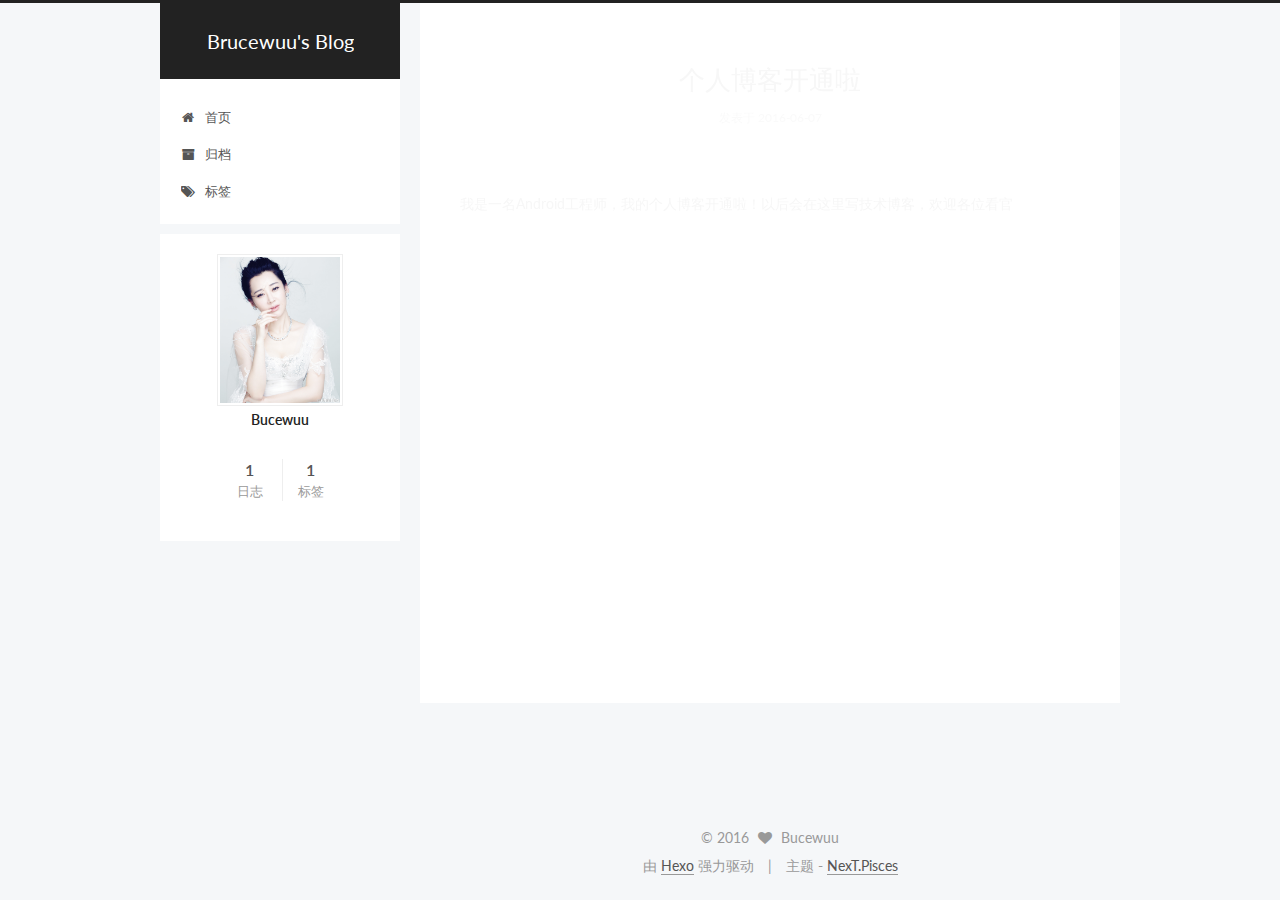
==== commit 00af858f: "Site updated: 2016-06-07 20:10:34" ====
--- a/index.html
+++ b/index.html
@@ -238,8 +238,8 @@
             
               
                 
-                <a class="post-title-link" href="/2016/06/07/hello-world/" itemprop="url">
-                  Hello World
+                <a class="post-title-link" href="/2016/06/07/个人博客开通啦/" itemprop="url">
+                  个人博客开通啦
                 </a>
               
             
@@ -252,7 +252,7 @@
               <i class="fa fa-calendar-o"></i>
             </span>
             <span class="post-meta-item-text">发表于</span>
-            <time itemprop="dateCreated" datetime="2016-06-07T14:41:32+08:00" content="2016-06-07">
+            <time itemprop="dateCreated" datetime="2016-06-07T17:44:32+08:00" content="2016-06-07">
               2016-06-07
             </time>
           </span>
@@ -282,15 +282,7 @@
       
         
           
-            <p>Welcome to <a href="https://hexo.io/" target="_blank" rel="external">Hexo</a>! This is your very first post. Check <a href="https://hexo.io/docs/" target="_blank" rel="external">documentation</a> for more info. If you get any problems when using Hexo, you can find the answer in <a href="https://hexo.io/docs/troubleshooting.html" target="_blank" rel="external">troubleshooting</a> or you can ask me on <a href="https://github.com/hexojs/hexo/issues" target="_blank" rel="external">GitHub</a>.</p>
-<h2 id="Quick-Start"><a href="#Quick-Start" class="headerlink" title="Quick Start"></a>Quick Start</h2><h3 id="Create-a-new-post"><a href="#Create-a-new-post" class="headerlink" title="Create a new post"></a>Create a new post</h3><figure class="highlight bash"><table><tr><td class="gutter"><pre><span class="line">1</span><br></pre></td><td class="code"><pre><span class="line">$ hexo new <span class="string">"My New Post"</span></span><br></pre></td></tr></table></figure>
-<p>More info: <a href="https://hexo.io/docs/writing.html" target="_blank" rel="external">Writing</a></p>
-<h3 id="Run-server"><a href="#Run-server" class="headerlink" title="Run server"></a>Run server</h3><figure class="highlight bash"><table><tr><td class="gutter"><pre><span class="line">1</span><br></pre></td><td class="code"><pre><span class="line">$ hexo server</span><br></pre></td></tr></table></figure>
-<p>More info: <a href="https://hexo.io/docs/server.html" target="_blank" rel="external">Server</a></p>
-<h3 id="Generate-static-files"><a href="#Generate-static-files" class="headerlink" title="Generate static files"></a>Generate static files</h3><figure class="highlight bash"><table><tr><td class="gutter"><pre><span class="line">1</span><br></pre></td><td class="code"><pre><span class="line">$ hexo generate</span><br></pre></td></tr></table></figure>
-<p>More info: <a href="https://hexo.io/docs/generating.html" target="_blank" rel="external">Generating</a></p>
-<h3 id="Deploy-to-remote-sites"><a href="#Deploy-to-remote-sites" class="headerlink" title="Deploy to remote sites"></a>Deploy to remote sites</h3><figure class="highlight bash"><table><tr><td class="gutter"><pre><span class="line">1</span><br></pre></td><td class="code"><pre><span class="line">$ hexo deploy</span><br></pre></td></tr></table></figure>
-<p>More info: <a href="https://hexo.io/docs/deployment.html" target="_blank" rel="external">Deployment</a></p>
+            <p>我是一名Android工程师，我的个人博客开通啦！以后会在这里写技术博客，欢迎各位看官</p>
 
           
         
@@ -368,6 +360,13 @@
           
 
           
+            <div class="site-state-item site-state-tags">
+              <a href="/tags">
+                <span class="site-state-item-count">1</span>
+                <span class="site-state-item-name">标签</span>
+              </a>
+            </div>
+          
 
         </nav>
 
--- a/css/main.css
+++ b/css/main.css
@@ -1549,7 +1549,7 @@
   width: 4px;
   height: 4px;
   border-radius: 50%;
-  background: #c84163;
+  background: #bf8593;
 }
 .links-of-blogroll {
   font-size: 13px;
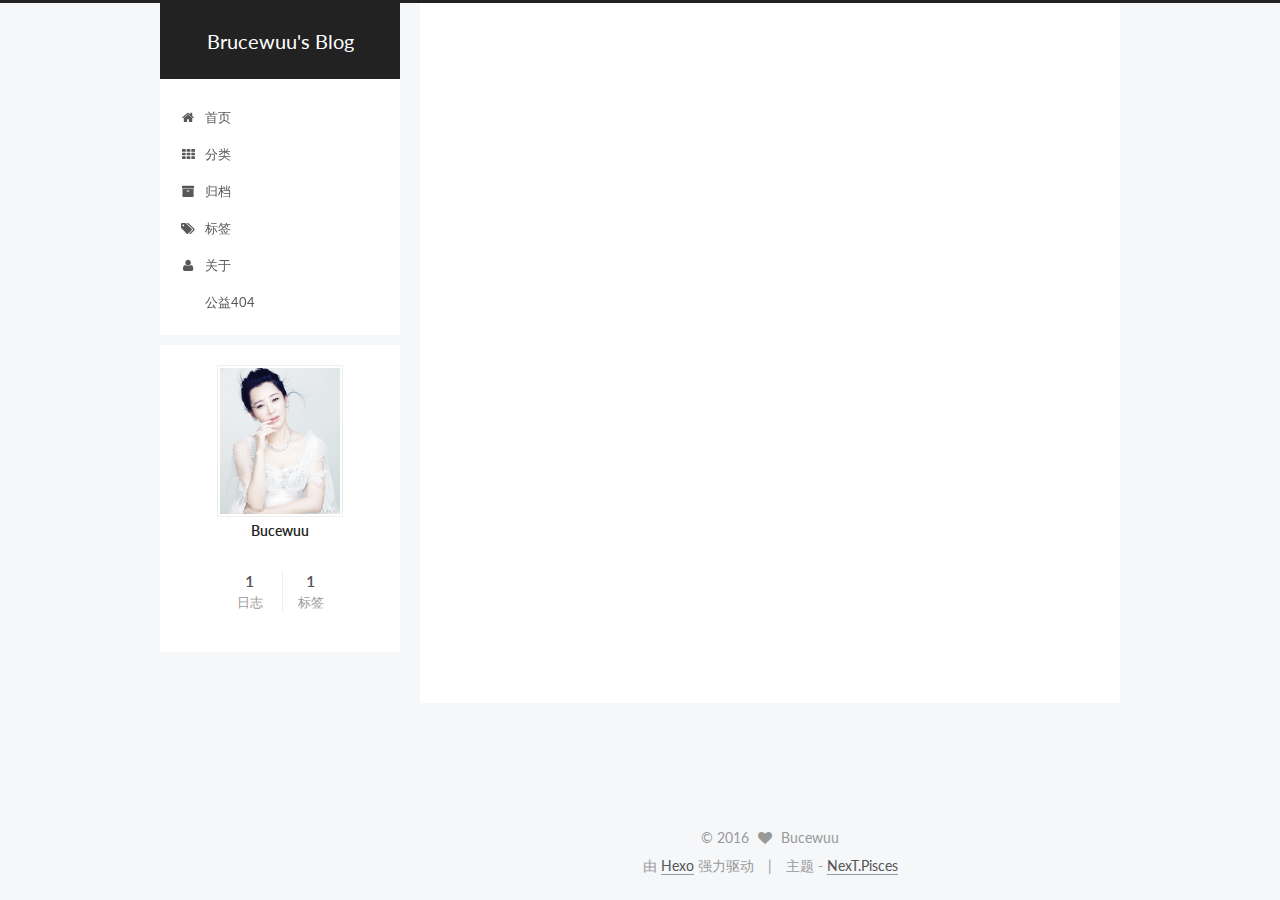
==== commit ef58a22e: "Site updated: 2016-06-07 20:24:20" ====
--- a/index.html
+++ b/index.html
@@ -180,6 +180,16 @@
         </li>
       
         
+        <li class="menu-item menu-item-categories">
+          <a href="/categories" rel="section">
+            
+              <i class="menu-item-icon fa fa-fw fa-th"></i> <br />
+            
+            分类
+          </a>
+        </li>
+      
+        
         <li class="menu-item menu-item-archives">
           <a href="/archives" rel="section">
             
@@ -196,6 +206,26 @@
               <i class="menu-item-icon fa fa-fw fa-tags"></i> <br />
             
             标签
+          </a>
+        </li>
+      
+        
+        <li class="menu-item menu-item-about">
+          <a href="/about" rel="section">
+            
+              <i class="menu-item-icon fa fa-fw fa-user"></i> <br />
+            
+            关于
+          </a>
+        </li>
+      
+        
+        <li class="menu-item menu-item-commonweal">
+          <a href="/404.html" rel="section">
+            
+              <i class="menu-item-icon fa fa-fw fa-commonweal"></i> <br />
+            
+            公益404
           </a>
         </li>
       
--- a/css/main.css
+++ b/css/main.css
@@ -1549,7 +1549,7 @@
   width: 4px;
   height: 4px;
   border-radius: 50%;
-  background: #bf8593;
+  background: #9aff52;
 }
 .links-of-blogroll {
   font-size: 13px;
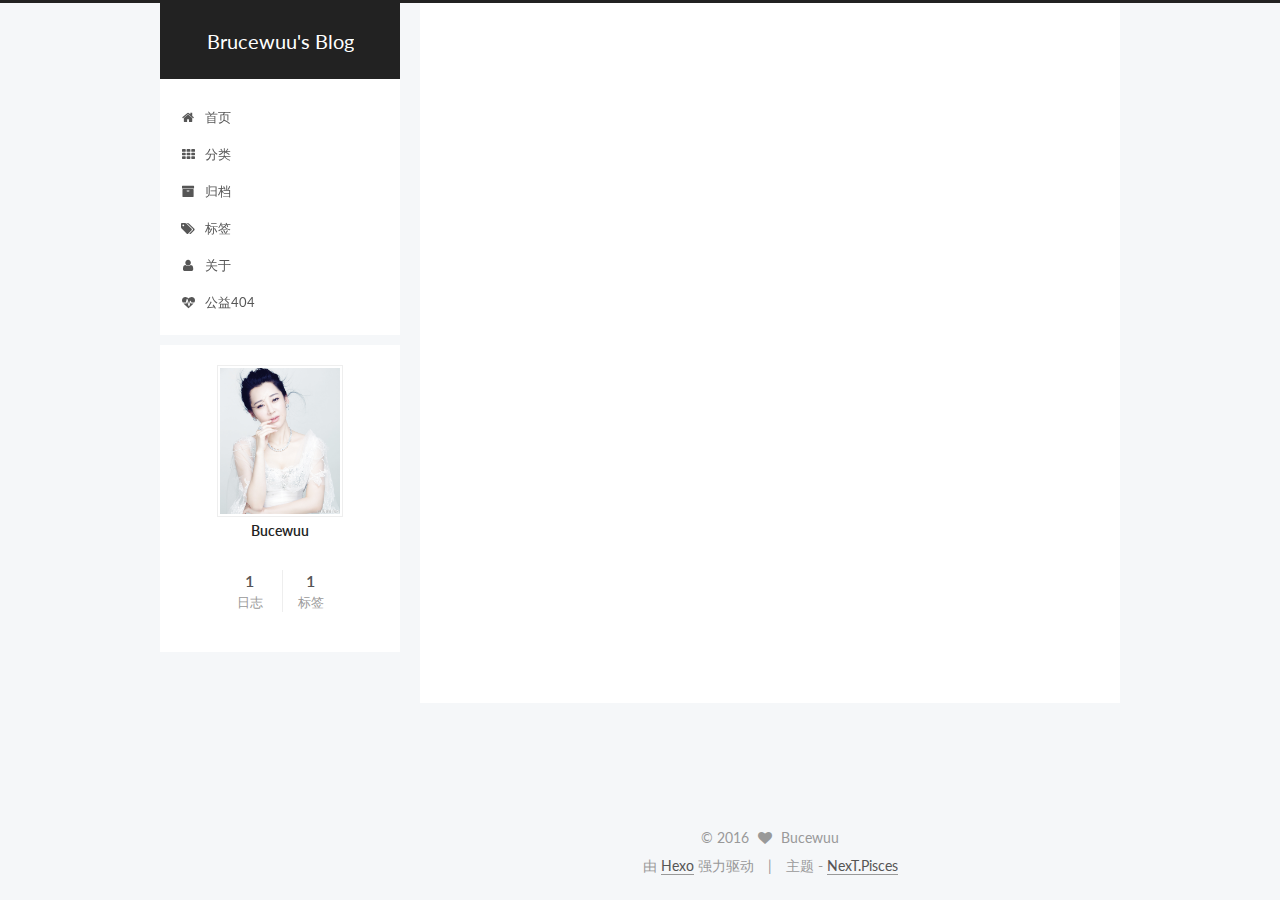
==== commit e35ded7d: "Site updated: 2016-06-07 20:37:18" ====
--- a/index.html
+++ b/index.html
@@ -223,7 +223,7 @@
         <li class="menu-item menu-item-commonweal">
           <a href="/404.html" rel="section">
             
-              <i class="menu-item-icon fa fa-fw fa-commonweal"></i> <br />
+              <i class="menu-item-icon fa fa-fw fa-heartbeat"></i> <br />
             
             公益404
           </a>
--- a/css/main.css
+++ b/css/main.css
@@ -1549,7 +1549,7 @@
   width: 4px;
   height: 4px;
   border-radius: 50%;
-  background: #9aff52;
+  background: #8f42c1;
 }
 .links-of-blogroll {
   font-size: 13px;
